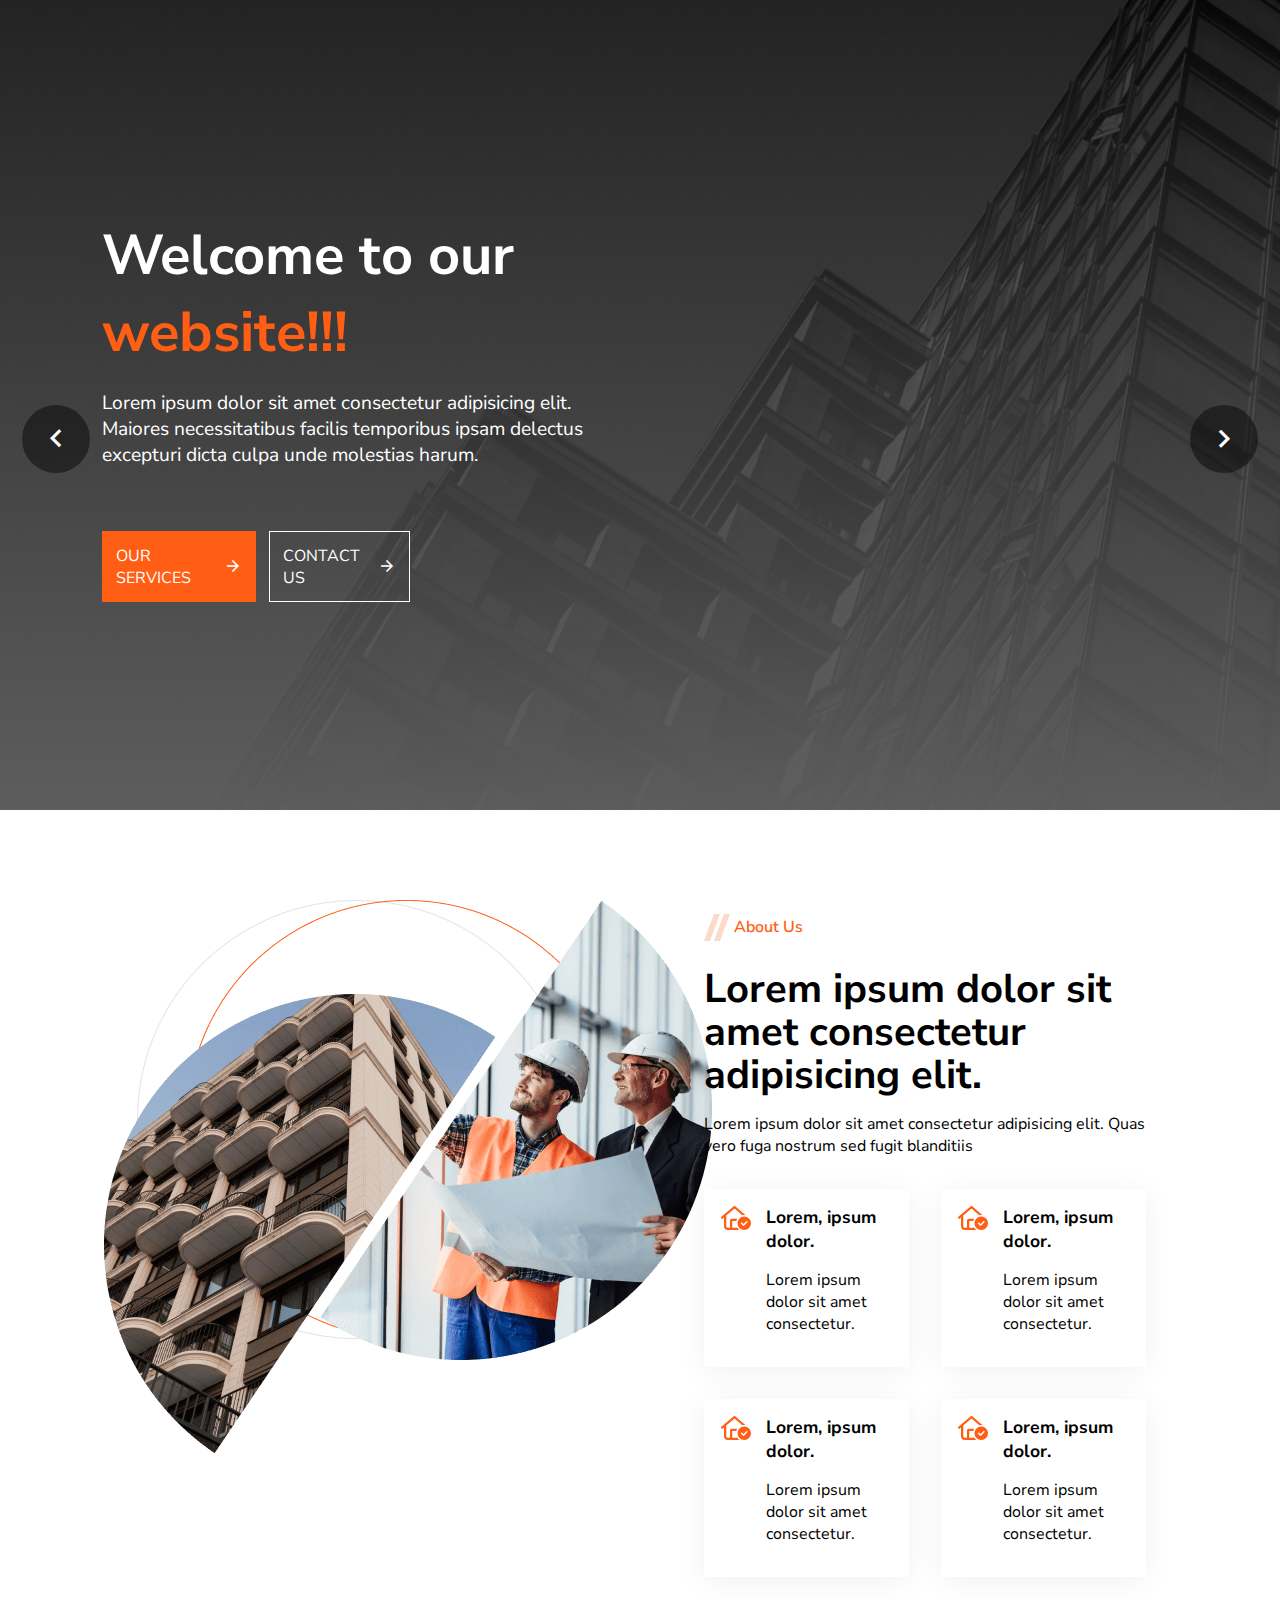
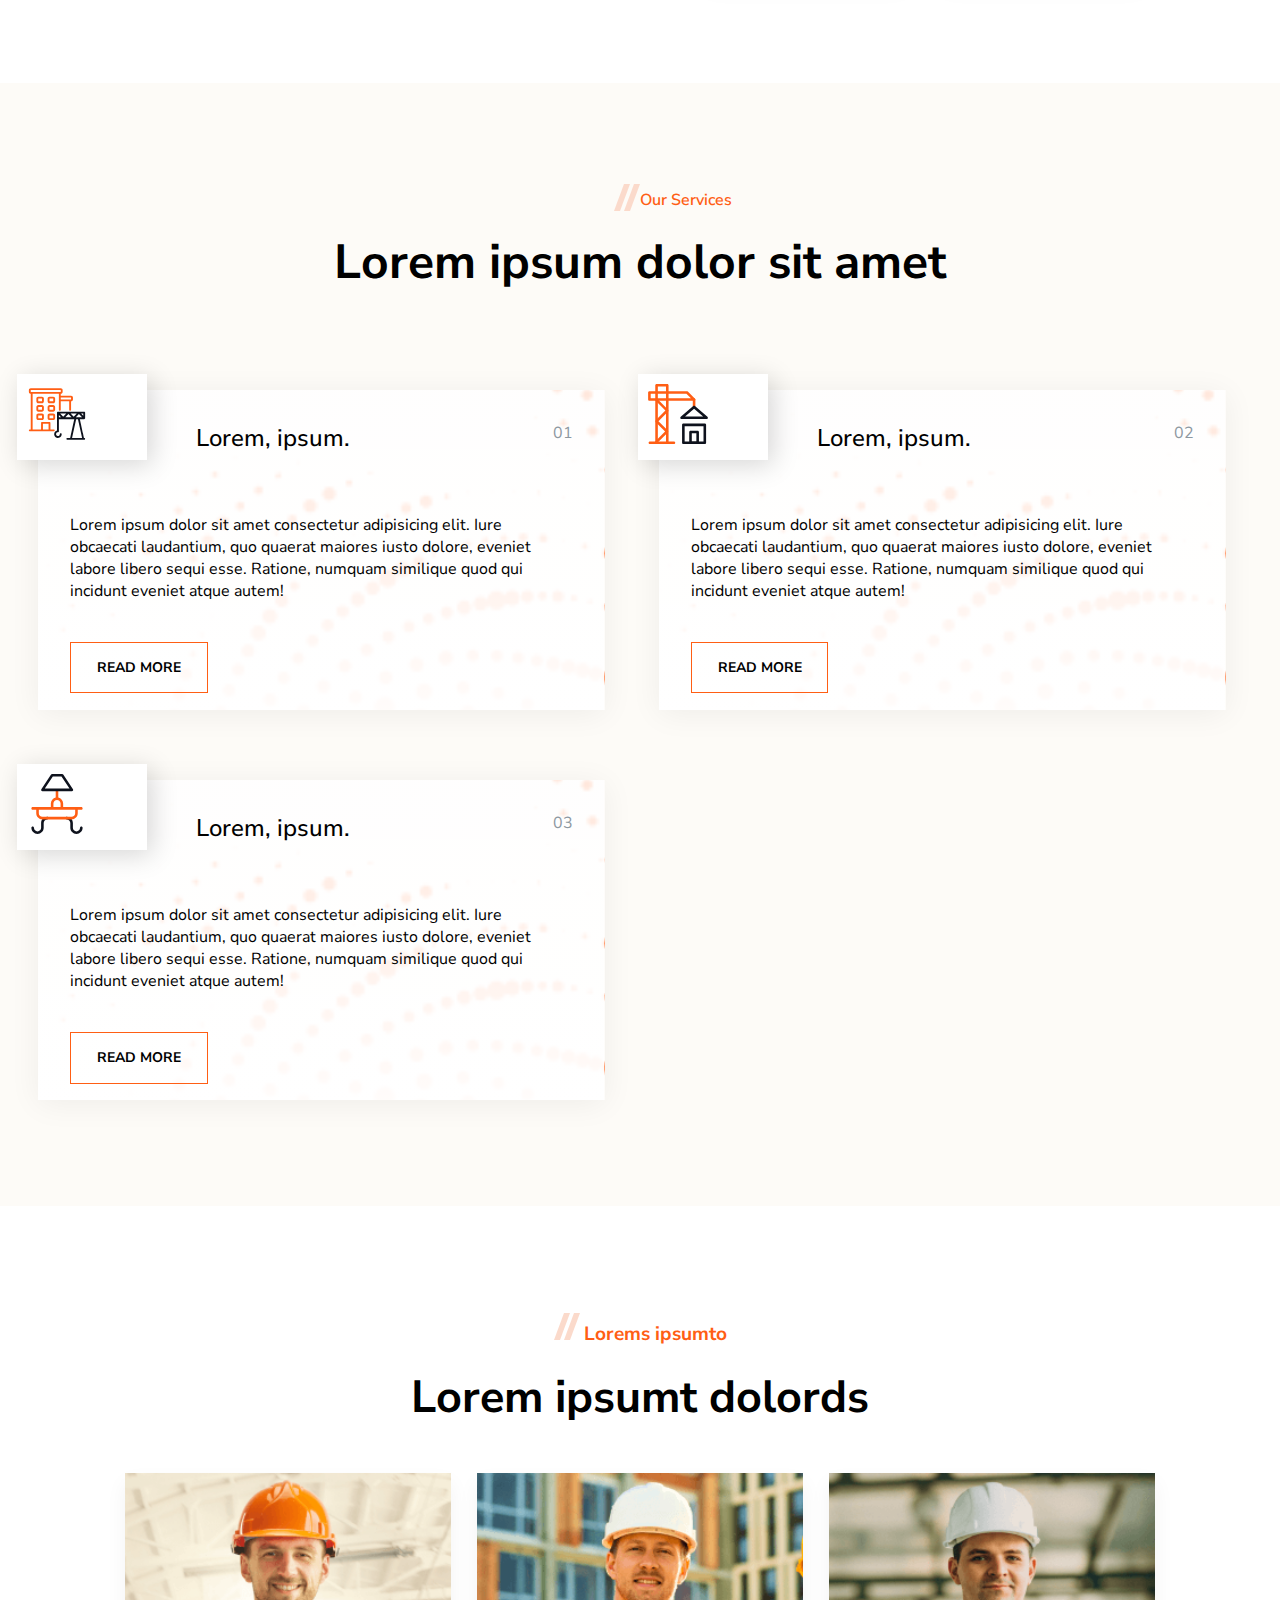
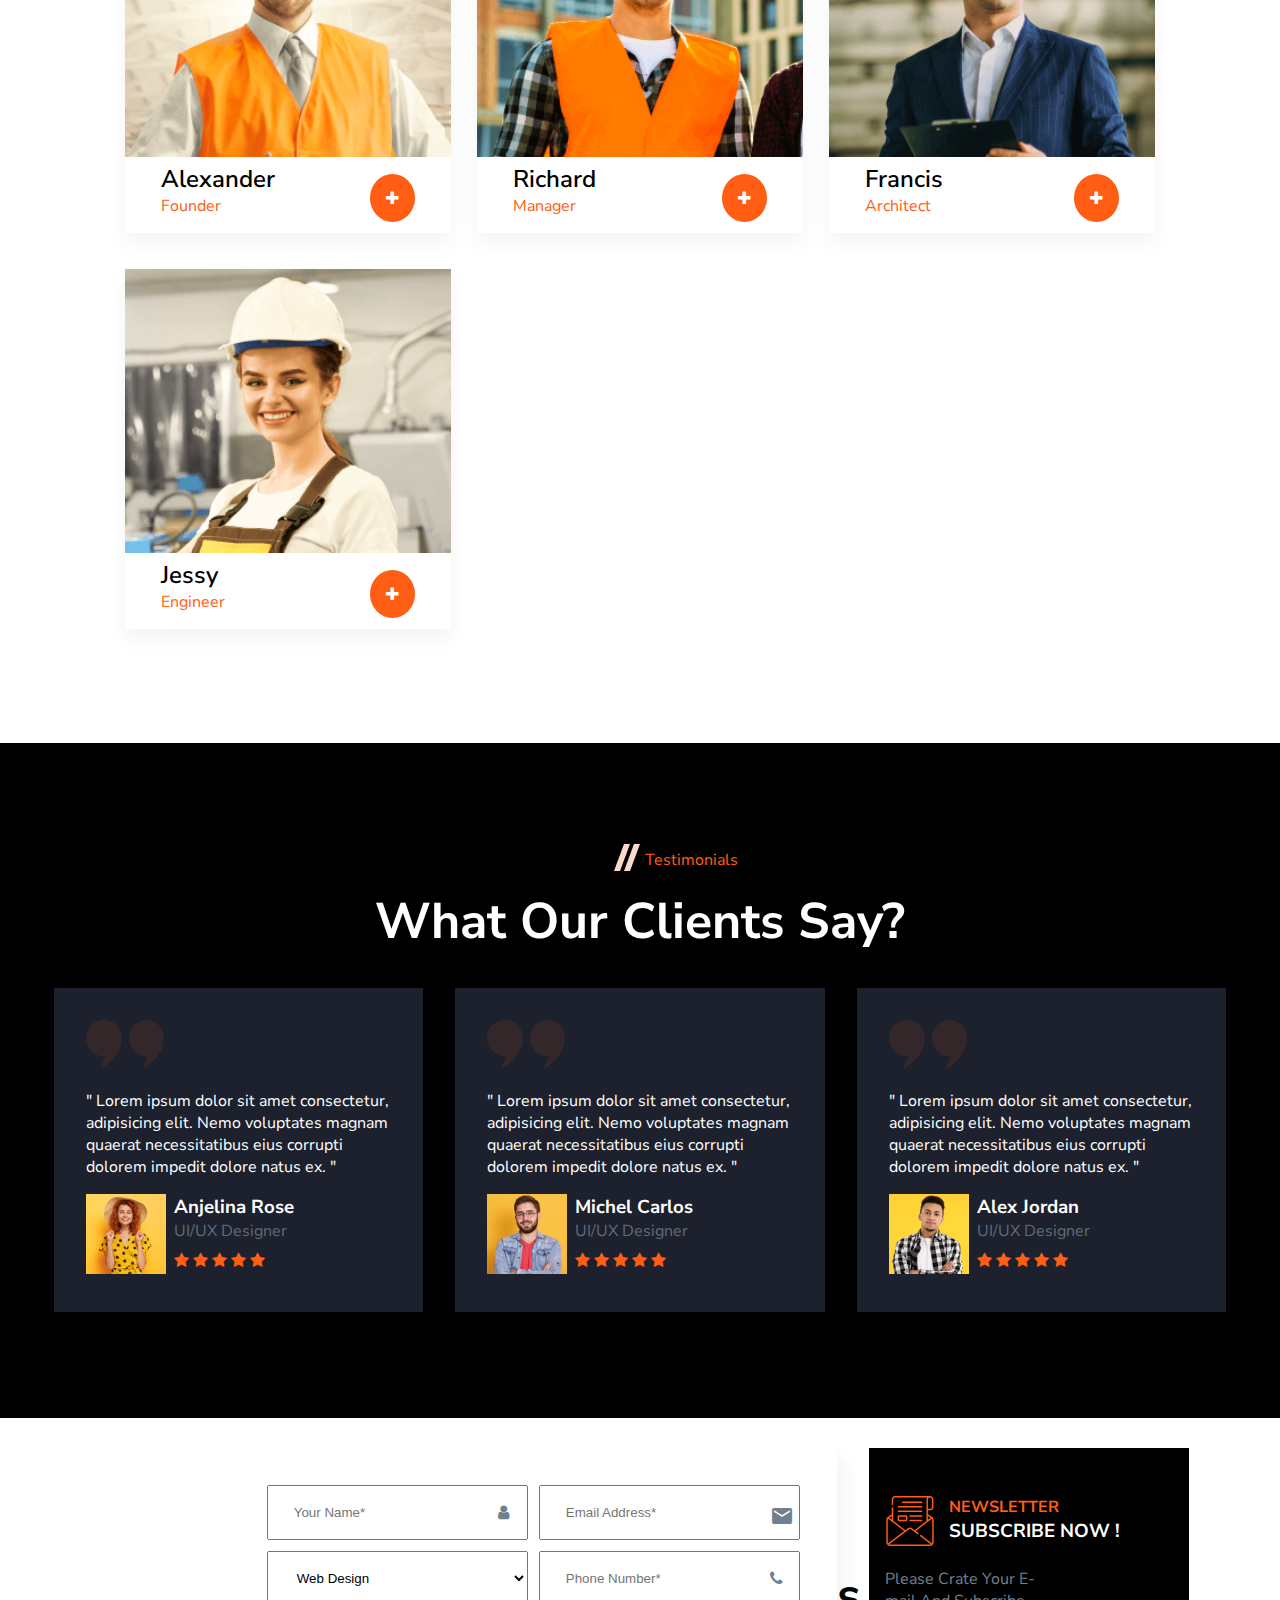
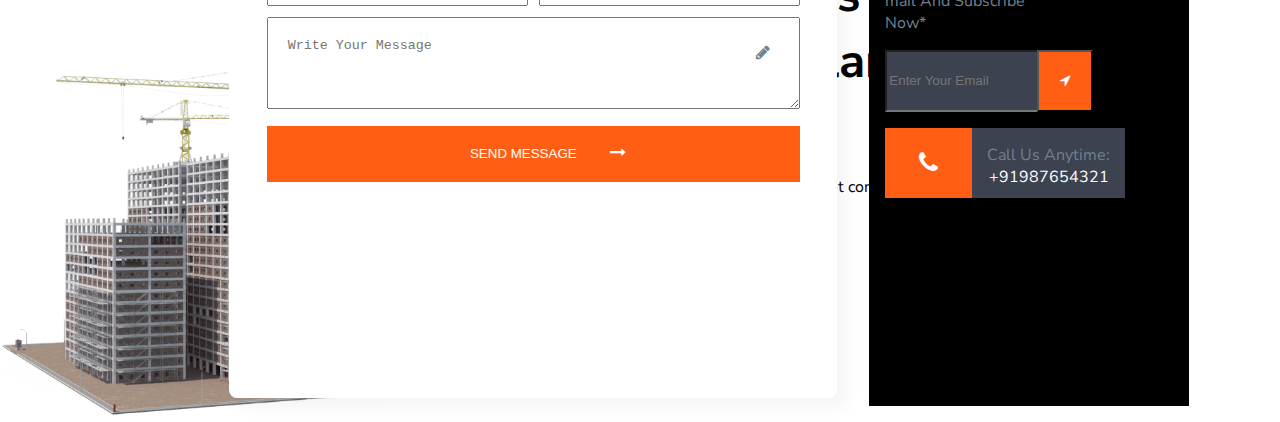
==== index.html @ c9813f04 "changes added" ====
<!DOCTYPE html>
<html lang="en">

<head>
    <meta charset="UTF-8">
    <meta name="viewport" content="width=device-width, initial-scale=1.0">
    <title>Website 1</title>
    <link rel="stylesheet" href="./assets/css/about.css">
    <link rel="stylesheet" href="./assets/css/common.css">
    <link rel="stylesheet" href="./assets/css/cta.css">
    <link rel="stylesheet" href="./assets/css/footer.css">
    <link rel="stylesheet" href="./assets/css/form.css">
    <link rel="stylesheet" href="./assets/css/header.css">
    <link rel="stylesheet" href="./assets/css/services.css">
    <link rel="stylesheet" href="./assets/css/slider.css">
    <link rel="stylesheet" href="./assets/css/team-section.css">
    <link rel="stylesheet" href="./assets/css/testimonials.css">
    <link href="https://fonts.googleapis.com/icon?family=Material+Icons" rel="stylesheet">
    <link href="https://fonts.googleapis.com/icon?family=Material+Icons" rel="stylesheet">
    <link rel="stylesheet" href="https://cdnjs.cloudflare.com/ajax/libs/font-awesome/4.7.0/css/font-awesome.min.css">
    <link rel="stylesheet" href="https://cdnjs.cloudflare.com/ajax/libs/font-awesome/4.7.0/css/font-awesome.min.css">
    <script type="module" src="./assets/js/headerFooterModule.js"></script>
</head>

<body>
    <script type="module">
        import { insertHeaderAndFooter } from './assets/js/headerFooterModule.js';
        insertHeaderAndFooter();
    </script>
    <header></header>
    <!-- slider section -->
    <section class="slider">
        <div class="content">
            <div>
                <h2 class="sliderTitle">Welcome to our <span class="orangeText"
                        style="display: inline !important;">website!!!</span></h2>
                <p>Lorem ipsum dolor sit amet consectetur adipisicing elit. Maiores necessitatibus facilis temporibus
                    ipsam
                    delectus excepturi dicta culpa unde molestias harum.</p>
                <div class="service-contact">
                    <div class="sc">
                        <a href="#" class="services">OUR SERVICES
                            <i class="material-icons">arrow_forward</i>
                        </a>
                    </div>
                    <div class="contact">
                        <a href="#">CONTACT US
                            <i class="material-icons">arrow_forward</i>
                        </a>
                    </div>

                </div>
            </div>

        </div>
        <div class="arrows">
            <i class="material-icons" id="left">keyboard_arrow_left</i>
            <i class="material-icons" id="right">keyboard_arrow_right</i>
        </div>

    </section>
    <!-- about us section -->
    <section class="aboutus">
        <div class="imgaboutus aboutus-content">
            <img src="./assets/img/about-us.png" alt="About Us" class="diffimg">
        </div>
        <div class="aboutus-content">
            <div class="secimg">
                <img src="./assets/img/about-us-secimg.svg" alt="// About Us ">
                <p>About Us</p>

            </div>

            <h2 class="h2tag">Lorem ipsum dolor sit amet consectetur adipisicing elit. </h2>
            <p>Lorem ipsum dolor sit amet consectetur adipisicing elit. Quas vero fuga nostrum sed fugit blanditiis</p>
            <div class="features">
                <div class="inner-feature">
                    <div><img alt="" src="./assets/img/feature.svg" /></div>
                    <div class="inner-feature-sub
                    ">
                        <a href="#" class="feature">Lorem, ipsum dolor. </a>
                        <p>Lorem ipsum dolor sit amet consectetur.</p>
                    </div>

                </div>
                <div class="inner-feature">
                    <div><img alt="" src="./assets/img/feature.svg" /></div>
                    <div class="inner-feature-sub
                    ">
                        <a href="#" class="feature">Lorem, ipsum dolor. </a>
                        <p>Lorem ipsum dolor sit amet consectetur.</p>
                    </div>

                </div>
                <div class="inner-feature">
                    <div><img alt="" src="./assets/img/feature.svg" /></div>
                    <div class="inner-feature-sub
                    ">
                        <a href="#" class="feature">Lorem, ipsum dolor. </a>
                        <p>Lorem ipsum dolor sit amet consectetur.</p>
                    </div>

                </div>
                <div class="inner-feature">
                    <div><img alt="" src="./assets/img/feature.svg" /></div>
                    <div class="inner-feature-sub
                    ">
                        <a href="#" class="feature">Lorem, ipsum dolor. </a>
                        <p>Lorem ipsum dolor sit amet consectetur.</p>
                    </div>

                </div>
            </div>

        </div>

    </section>
    <!-- services section -->
    <section class="service">

        <div class="servicetitle">
            <div class="imgservice"> <img alt="services" src="./assets/img/about-us-secimg.svg"></div>
            <div class="services-para">
                <p>Our Services</p>
            </div>
        </div>
        <h2 class="h2tag">Lorem ipsum dolor sit amet </h2>
        <!-- service box -->
        <div class="service-box">
            <div class="service-boxes">
                <div class="service-boxcontent">
                    <div class="service-icon">
                        <a href="#">
                            <img alt="servic-img-1" src="./assets/img/service-icon-1.svg">
                        </a>
                    </div>
                    <div>
                        <a href="#" class="box2">Lorem, ipsum.</a>
                    </div>
                    <div class="number">
                        <a href="#">01</a>
                    </div>
                </div>
                <p class="para">Lorem ipsum dolor sit amet consectetur adipisicing elit. Iure obcaecati laudantium, quo
                    quaerat
                    maiores iusto dolore, eveniet labore libero sequi esse. Ratione, numquam similique quod qui incidunt
                    eveniet atque autem! </p>
                <a href="#" class="service-button">READ MORE</a>
            </div>
            <div class="service-boxes">
                <div class="service-boxcontent">
                    <div class="service-icon">
                        <a href="#">
                            <img alt="servic-img-1" src="./assets/img/service-icon-2.svg">
                        </a>
                    </div>
                    <div>
                        <a href="#" class="box2">Lorem, ipsum.</a>
                    </div>
                    <div class="number">
                        <a href="#">02</a>
                    </div>
                </div>
                <p class="para">Lorem ipsum dolor sit amet consectetur adipisicing elit. Iure obcaecati laudantium, quo
                    quaerat
                    maiores iusto dolore, eveniet labore libero sequi esse. Ratione, numquam similique quod qui incidunt
                    eveniet atque autem! </p>
                <a href="#" class="service-button">READ MORE</a>
            </div>
            <div class="service-boxes">
                <div class="service-boxcontent">
                    <div class="service-icon">
                        <a href="#">
                            <img alt="servic-img-1" src="./assets/img/service-icon-3.svg">
                        </a>
                    </div>
                    <div>
                        <a href="#" class="box2">Lorem, ipsum.</a>
                    </div>
                    <div class="number">
                        <a href="#">03</a>
                    </div>
                </div>
                <p class="para">Lorem ipsum dolor sit amet consectetur adipisicing elit. Iure obcaecati laudantium, quo
                    quaerat
                    maiores iusto dolore, eveniet labore libero sequi esse. Ratione, numquam similique quod qui incidunt
                    eveniet atque autem! </p>
                <a href="#" class="service-button">READ MORE</a>
            </div>




        </div>


    </section>
    <!-- team section -->
    <section class="main-sec">
        <div class="main-c">
            <div class="team-section">
                <div class="imgst">
                    <img alt=" team-section-img" src="./assets/img/team-section.svg" />
                </div>
                <div class="ts-para">
                    <p>Lorems ipsumto</p>
                </div>
            </div>
            <div class="h2st">
                <h2>Lorem ipsumt dolords</h2>
            </div>
            <div class="ts-two">
                <div class="tm-sec">
                    <img alt="team-member1" class="team-member" src="./assets/img/team1.png" />
                    <div class="ts-three">
                        <div>
                            <h3 class="sec-h3">Alexander</h3>
                            <p>Founder</p>
                        </div>
                        <div class="plusicon">
                            <i class="fa fa-plus"></i>
                        </div>

                    </div>
                </div>
                <div class="tm-sec">
                    <img alt="team-member1" class="team-member" src="./assets/img/team2.png" />
                    <div class="ts-three">
                        <div>
                            <h3 class="sec-h3">Richard</h3>
                            <p>Manager</p>
                        </div>
                        <div class="plusicon">
                            <i class="fa fa-plus"></i>
                        </div>

                    </div>
                </div>
                <div class="tm-sec">
                    <img alt="team-member1" class="team-member" src="./assets/img/team3.png" />
                    <div class="ts-three">
                        <div>
                            <h3 class="sec-h3">Francis</h3>
                            <p>Architect</p>
                        </div>
                        <div class="plusicon">
                            <i class='fa fa-plus'></i>
                        </div>

                    </div>
                </div>
                <div class="tm-sec">
                    <img alt="team-member1" class="team-member" src="./assets/img/team4.png" />
                    <div class="ts-three">
                        <div>
                            <h3 class="sec-h3">Jessy</h3>
                            <p>Engineer</p>
                        </div>
                        <div class="plusicon">
                            <i class='fa fa-plus'></i>
                        </div>

                    </div>
                </div>
            </div>

        </div>

    </section>
    <!-- testimonials section -->
    <section class="whole-testi">
        <div>
            <div class="testimonial">
                <div class="img-test">
                    <img alt="img1" src="./assets/img/img-test.svg" />
                </div>
                <div>
                    <p>Testimonials</p>
                </div>
            </div>
            <div>
                <h2 class="h2-test">What Our Clients Say?</h2>
            </div>
            <div class="testimonial-main">
                <div class="box-testi">
                    <div class="quote-testi">
                        <img alt="quote-img" src="./assets/img/testi-quote.svg">
                    </div>

                    <p class="test-para">" Lorem ipsum dolor sit amet consectetur, adipisicing elit. Nemo voluptates
                        magnam quaerat
                        necessitatibus eius corrupti dolorem impedit dolore natus ex. "</p>
                    <div class="testimonial-sub">
                        <div class="testi-timg">
                            <img alt="member1" src="./assets/img/testi-1.png" />
                        </div>
                        <div class="testi-name">
                            <h3 class="h3-testi">Anjelina Rose</h3>
                            <div>
                                <p class="testi-para">UI/UX Designer</p>
                            </div>
                            <div class="icon-testi">
                                <i class="fa fa-star"></i>
                                <i class="fa fa-star"></i>
                                <i class="fa fa-star"></i>
                                <i class="fa fa-star"></i>
                                <i class="fa fa-star"></i>
                            </div>
                        </div>
                    </div>
                </div>
                <div class="box-testi">
                    <div class="quote-testi">
                        <img alt="quote-img" src="./assets/img/testi-quote.svg">
                    </div>

                    <p class="test-para">" Lorem ipsum dolor sit amet consectetur, adipisicing elit. Nemo voluptates
                        magnam quaerat
                        necessitatibus eius corrupti dolorem impedit dolore natus ex. "</p>
                    <div class="testimonial-sub">
                        <div class="testi-timg">
                            <img alt="member2" src="./assets/img/testi-2.png" />
                        </div>
                        <div class="testi-name">
                            <h3 class="h3-testi">Michel Carlos</h3>
                            <div>
                                <p class="testi-para">UI/UX Designer</p>
                            </div>
                            <div class="icon-testi">
                                <i class="fa fa-star"></i>
                                <i class="fa fa-star"></i>
                                <i class="fa fa-star"></i>
                                <i class="fa fa-star"></i>
                                <i class="fa fa-star"></i>
                            </div>
                        </div>
                    </div>
                </div>
                <div class="box-testi">
                    <div class="quote-testi">
                        <img alt="quote-img" src="./assets/img/testi-quote.svg">
                    </div>

                    <p class="test-para">" Lorem ipsum dolor sit amet consectetur, adipisicing elit. Nemo voluptates
                        magnam quaerat
                        necessitatibus eius corrupti dolorem impedit dolore natus ex. "</p>
                    <div class="testimonial-sub">
                        <div class="testi-timg">
                            <img alt="member3" src="./assets/img/testi-3.png" />
                        </div>
                        <div class="testi-name">
                            <h3 class="h3-testi">Alex Jordan</h3>
                            <div>
                                <p class="testi-para">UI/UX Designer</p>
                            </div>
                            <div class="icon-testi">
                                <i class="fa fa-star"></i>
                                <i class="fa fa-star"></i>
                                <i class="fa fa-star"></i>
                                <i class="fa fa-star"></i>
                                <i class="fa fa-star"></i>
                            </div>
                        </div>
                    </div>
                </div>
            </div>
        </div>
    </section>
    <!-- form section  -->
    <section class="form-section">
        <div>
            <div class="main-formsec">
                <div class="img-main">
                    <img alt="img" src="./assets/img/contact_thumb.png" />
                </div>
                <div>
                    <div class="sub-formsec">
                        <div class="cls-img1">
                            <img alt="img1" src="./assets/img/img-test.svg" />
                        </div>
                        <div>
                            <p class="form-para">Make A Quote</p>
                        </div>
                    </div>
                    <div class="hmain">
                        <h2 class="cls-h2">12+ Years Of Real Estate Planning & Design.</h2>
                    </div>
                    <div class="paraa-main">
                        <p clas="para-frommain">Lorem ipsum, dolor sit amet consectetur adipisicing elit. Rem,
                            quibusdam.
                        </p>
                    </div>
                </div>
            </div>
        </div>
    </section>
    <section>
        <div style="position: relative;">
            <div class="main1-formsec">
                <div></div>

                <div class="box-form">
                    <form action="/demo.php" method="get">
                        <div class="main2-formsec">
                            <div class="input-form">
                                <input type="text" placeholder="Your Name*" class="inputbox" required>
                                <i class="fa fa-user"></i>
                            </div>
                            <div class="input-form">
                                <input type="email" placeholder="Email Address*" name="email" class="inputbox" required>
                                <i class="material-icons ">email</i>
                            </div>


                        </div>

                        <div>
                            <div class="main2-formsec">
                                <div>
                                    <select class="inputbox" required>
                                        <option value="Web Design">Web Design</option>
                                        <option value="Web Development">Web Development</option>
                                        <option value="Engine Dignostics">Engine Dignostics</option>
                                        <option value="Digital Marketing">Digital Marketing</option>
                                    </select>
                                </div>
                                <div class="input-form">
                                    <input type="tel" placeholder="Phone Number*" class="inputbox" required>
                                    <i class="fa fa-phone"></i>
                                </div>


                            </div>
                        </div>
                        <div class="input-form">
                            <textarea placeholder="Write Your Message" class="inputbox textareabox"></textarea>
                            <i class="fa fa-pencil"></i>
                        </div>
                        <div class="form-button">
                            <button class="btn-form"> SEND MESSAGE </button>
                            <i class="fa fa-long-arrow-right"></i>
                        </div>



                </div>
                </form>
                <div class="sec-formm">
                    <div>
                        <div class="form-sub1">
                            <div class="icon-box">
                                <img alt="envelop-img" src="./assets/img/envelope-icon (1).svg" class="envelop-form">
                            </div>
                            <div class="form-ht">
                                <h4 class="ntsn1">NEWSLETTER</h4>
                                <h3 class="ntsn2">SUBSCRIBE NOW !</h3>
                            </div>
                        </div>
                        <div class="para-fsub">
                            <p>Please Crate Your E-mail And Subscribe Now* </p>
                        </div>
                        <form>
                            <div class="form-sub2">

                                <div>
                                    <input type="email" placeholder="Enter Your Email" class="inputmail" name="email"
                                        required>
                                </div>
                                <div>
                                    <button class="btnarrow">
                                        <i class="fa fa-location-arrow"></i>
                                    </button>
                                </div>

                            </div>
                        </form>
                        <div class="form-sub3">
                            <div class="icon-fs">
                                <i class="fa fa-phone"></i>
                            </div>
                            <div class="para-tele">

                                <div class="para-fsubb">
                                    <p>Call Us Anytime:</p>
                                </div>
                                <div class="tele-form">
                                    <a href="tel:+91987654321" class="number-form">+91987654321 </a>
                                </div>

                            </div>

                        </div>
                    </div>
                </div>
            </div>
        </div>
    </section>
    <footer></footer>


    <!-- script js -->
    <!-- <script src="./assets/js/headerfootermodule.js"></script> -->
    <script src="./assets/js/header.js"></script>
    <script src="./assets/js/slider.js"></script>

</body>

</html>
---- assets/css/about.css ----
.aboutus{
    display: grid;
    grid-template-columns: repeat(auto-fill, minmax(600px,1fr));

}
.aboutus{
    padding: 10vh 3vw;
    }
    
.secimg{
    display: grid;
    grid-template-columns: 30px 1fr;
    align-items: center;
    
}
.h2tag{
    font-size: 2.5rem;
    line-height: 2.7rem;
    margin: 1.5vh 0vw;
}
.features{
    display: grid;
    grid-template-columns:1fr 1fr;
}
.inner-feature{
    display: grid;
    grid-template-columns: 30px 1fr;
    box-shadow: 0px 4px 30px 0px rgba(0, 0, 0, 0.06);
    padding: 1rem;
    margin: 1rem 2rem 1rem 0rem;
    gap: 1rem;

}
.aboutus-content{
    padding: 0vh 5vw;
}
/* .imgaboutus{
    will-change: transform; transform: perspective(1000px) rotateX(0deg) rotateY(0deg);
}
.imgaboutus:hover{
    will-change: transform; transform: perspective(1000px) rotateX(-0.99deg) rotateY(0.5deg) scale3d(1,1,1);
} */
.feature{
    font-size: 1.1rem;
    font-weight: 700;
    color: black;
}
.secimg p {
    color:var(--primary-color);
    font-weight: 600;
}
@media only screen and (max-width: 800px) {
    
    .aboutus{
        
    grid-template-columns: 1fr;
    }
    .aboutus-content{
        padding:0;
    }
    .features {
        
        grid-template-columns: 1fr;
        }
        .diffimg{
            width:100%
        }
}
---- assets/css/common.css ----
@import url('https://fonts.googleapis.com/css2?family=Nunito+Sans:ital,opsz,wght@0,6..12,200..1000;1,6..12,200..1000&display=swap');
:root{
    --primary-color:#FF5E14;
    --primarytext-color:white;
    --fontfamily:"Nunito Sans", sans-serif;

}
body{
    margin:0px;
    padding:0px;
    font-family:var(--fontfamily);

}
a{
    text-decoration: none;
    color:black;
}
---- assets/css/cta.css ----
.cta-main{
    display:grid;
    grid-template-columns:1fr 1fr;

}
.cta-left{
    display:grid;
    grid-template-columns:30px 1fr;
    
}
.bg-section{
    padding: 15vh 10vw;
    font-weight: bold;
}
.cta-img{
    padding-top: 1rem;
}
.bg-section p{
    color:var(--primary-color);
}
 .bg-section h2{
    font-size: 2rem;
    color:white;
}
.btn-cta{
    background-color:var(--primary-color);
    color:white;
    border: 1px solid var(--primary-color);
    font-size: 14px;
    font-weight: 700;
    padding: 1.7vh 2vw;
}

.play-button {
    width: 60px;
    height: 60px;
    border-radius: 50%;
    background-color: #f00;
    align-items: center;
    justify-content: center;
    cursor: pointer;
    position: relative;
  }
  
  .play-icon {
    width: 0;
    height: 0;
    border-top: 15px solid transparent;
    border-bottom: 15px solid transparent;
    border-left: 25px solid #fff;
    position: absolute;
    top: 50%;
    left: 50%;
    transform: translate(-40%, -50%);
  }
    
    .bd{
        align-content: center;
        padding-left: 35rem;
    }
    .bg-section{
    background-image: linear-gradient(rgb(000 000 000 / 65%), rgb(000 000 000 / 85%)),url('../img/video-1-bg.png');
    background-size: cover; 
    background-position: center; 
    height: 300px;
    }
---- assets/css/footer.css ----
.whole-footer {
  color: #000;
  
.footer-main1 {
  display: grid;
  grid-template-columns: repeat(8, 1fr);
  background-color: black;
  padding: 45px 0;
  border-bottom: 1px solid #e4e4e4;
  text-align: center;
}
.footer-main2 {
  display: grid;
  grid-template-columns: 2fr 1fr 1fr 1fr 2fr;
  background-color: black;
}
.para-footer {
  color: #b2b2b1;
}
.h3-footer1 {
  color: white;
  padding-left: 1rem;
}

.footer-main2 a,
.pp-para a {
  text-decoration: none;
  color: #b2b2b1;
}
.galleryimg {
  display: grid;
  grid-template-columns: repeat(2, 1fr);
  max-width: 272px;
}
.footer-last {
  display: grid;
  grid-template-columns: 1fr 1fr;
  background-color: #262a36;
  padding: 1rem;
}
.para-footer a {
  color: var(--primary-color);
}
.pp-tc p {
  color: #b2b2b1;
}
.list-footer {
  align-content: center;
}

.iconn-footer a {
  box-sizing: border-box;
  background-color: #3c3435;
  margin: 0.3rem;
  padding: 1rem;
}
.iconn-footer {
  padding: 4rem;
}
.footerr .para-footer {
  padding-left: 4rem;
}
.logo-footerr {
  padding: 1rem 0rem 0rem 4rem;
}
.ul-footer li {
  margin-top: 1rem;
}

.ul-footer {
  list-style: none;
  padding-left: 20px;
  color: #b2b2b1;
}

.ul-footer li::before {
  content: "➤";
  margin-right: 5px;
}
.h3-footer2 {
  color: white;
}
.pp-tc .pp-para {
  text-align: center;
}
.box-paraa {
  width: 71%;
  height: 4rem;
}
.footer-item a:hover {
  color: var(--primary-color);
}

.iconn-footer a:hover {
  background-color: var(--primary-color);
}
.pp-tc a:hover {
  color: white;
}
.para-footer a:hover {
  color: white;
}

@media only screen and (max-width: 700px) {
  .footer-main1 {
    grid-template-columns: repeat(4, 1fr);
  }
}
@media only screen and (max-width: 1300px) {
  .footer-main2 {
    grid-template-columns: 2fr 1fr 1fr;
  }
}
@media only screen and (max-width: 850px) {
  .footer-main2 {
    grid-template-columns: 2fr 1fr;
  }
  .iconn-footer {
    padding: 2rem;
    margin: 2rem;
  }
  /* .gallery{
      margin-left: 1rem;
    } */
}
@media only screen and (max-width: 550px) {
  .footer-main2 {
    grid-template-columns: 1fr;
  }
  .footer-item {
    padding-left: 3rem;
  }
  .gallery {
    margin-left: 4rem;
  }
  .footer-main2 {
    padding: 2rem 0rem;
  }
  .iconn-footer {
    margin-top: 4rem;
  }
  .box-paraa {
    width: 100%;
    height: 1rem;
  }
}
---- assets/css/form.css ----
/* CSS for contact Us Page start */
.Contact-us .cls-h2 {
  text-align: center;
}
.Contact-us {
  padding: 10vh 3vw;
}
.Contact-us .contact-info-box {
  display: grid;
  grid-template-columns: repeat(3, 1fr);
  margin-top: 5vh;
}
.Contact-us .contact-info-box .info-box {
  display: grid;
  grid-template-columns: 1fr 3fr;
  box-shadow: 0px 4px 30px 0px rgba(0, 0, 0, 0.06);
  padding: 2rem;
  margin: 1rem 2rem 1rem 0rem;
  gap: 1rem;
  align-items: center;
}
.Contact-us .contact-info-box .info-box .info-icon {
  text-align: center;
  padding: 26px;
  background-color: #fff8f4;
  box-shadow: 0px 4px 30px 0px rgb(0 0 0 / 14%);
  border-radius: 5px;
}
.Contact-us .contact-info-box .info-box .info-icon:hover {
  background-color: var(--primary-color);
}
.Contact-us .contact-info-box .info-box .info-icon i {
  font-size: 36px;
}
.Contact-us .contact-info-box .info-box .info-heading {
  font-weight: 700;
  font-size: 20px;
}
.contact-us-form .main1-formsec {
  grid-template-columns: 1fr;
  position: relative;
  bottom: 0vh;
}
.contact-us-form .get-in-touch-heading {
  font-size: 27px;
  text-align: center;
}
.contact-us-hr {
  width: 33%;
  color: #ff5e14;
  background-color: #ff5e14;
  height: 3px;
  border-width: 0px;
}
#googleMap {
  width: 100%;
  height: 400px;
}
.contact-us-form .box-form {
  box-shadow: 0px 0px 0px rgb(137 137 137 / 8%);
}
/* CSS for contact us page end */
.form-section {
  padding-top: 10vh;
}
.main-formsec {
  display: grid;
  grid-template-columns: 1fr 1fr;
  position: relative;
}
.form-para {
  color: var(--primary-color);
}
.sub-formsec {
  display: grid;
  grid-template-columns: 30px 1fr;
}
.img-main img {
  width: 100%;
}
.cls-img1 {
  align-content: center;
}
.cls-h2 {
  font-size: 3rem;
  margin: 0;
  padding: 0;
}
.main1-formsec {
  display: grid;
  grid-template-columns: 1fr 3fr 2fr;
  position: absolute;
  width: 100%;
  bottom: -0vh;
}
.main2-formsec {
  display: grid;
  grid-template-columns: 1fr 1fr;
}
.inputbox {
  height: 55px;
  padding: 0 25px 0 25px;
  padding-right: 45px;
  width: 96%;
  margin: 2%;
  box-sizing: border-box;
}
.input-form {
  position: relative;
}
.input-form .fa,
.input-form .material-icons {
  position: absolute;
  top: 37%;
  left: 87%;
  color: slategray;
}
.input-form textarea {
  height: 92px;
  padding: 20px;
}

.input-form .fa-pencil {
  left: 91%;
  top: 30%;
}
.form-button {
  background-color: var(--primary-color);
  text-align: center;
  height: 20%;
  width: 98%;
  margin: 1%;
  box-sizing: border-box;
}
.btn-form {
  padding: 20.5px 29px;
  border: none;
  background-color: var(--primary-color);
  color: white;
}
.form-button .fa {
  color: white;
}
.textareabox {
  width: 98%;
  margin: 1%;
}
.sec-formm {
  background-color: black;
  width: 75%;
  margin: 1rem;
  height: 62vh;
}
.form-sub1 {
  display: grid;
  grid-template-columns: 1fr 3fr;
  padding-top: 3rem;
}
.form-ht {
  color: white;
}
.para-fsub {
  color: slategray;
  margin: 1rem;
  width: 56%;
}
.form-sub2 {
  display: grid;
  grid-template-columns: 1fr 1fr;
  margin-left: 1rem;
}
.form-sub3 {
  display: grid;
  grid-template-columns: 1fr 3fr;
  margin: 1rem;
}
.number-form {
  color: white;
}
.fa-phone {
  color: white;
}
.icon-box {
  align-content: center;
}
.envelop-form {
  margin-left: 1rem;
}
.ntsn1 {
  padding: 0px;
  margin: 0px;
  color: var(--primary-color);
}
.ntsn2 {
  padding: 0px;
  margin: 0px;
}
.inputmail {
  height: 56px;
  background: #3d4250;
  color: #b2b2b2;
  margin: 0rem;
  width: 97%;
}
.btnarrow {
  box-shadow: none;
  width: 56px;
  height: 62px;
  line-height: 56px;
  padding: 0;
  text-align: center;
  background-color: var(--primary-color);
  color: white;
}
.icon-fs {
  height: 70px;
  width: 87px;
  background: var(--primary-color);
  color: white;
  border-radius: 0;
  font-size: 24px;
  align-content: center;
  text-align: center;
}
.para-tele {
  height: 70px;
  background: #3d4250;
  color: #b2b2b2;
  width: 153px;
}
.para-fsubb {
  color: slategray;
  text-align: center;
}
.tele-form {
  text-align: center;
  margin: -1rem;
}
.box-form {
  background: white;
  box-shadow: 10px 10px 14px rgb(137 137 137 / 8%);
  padding: 2rem;
  margin: 1rem;
  border-radius: 0.5rem;
  height: 54vh;
}
.paraa-main {
  width: 70%;
}
.hmain {
  width: 80%;
}

/* media Query for below 1000px */
@media (max-width: 1000px) {
  .main1-formsec {
    position: relative;
    grid-template-columns: 0fr 2fr 1fr;
  }
  .sec-formm {
    width: 92%;
  }
  .input-form .fa,
  .input-form .material-icons {
    left: 81%;
  }
  .Contact-us .contact-info-box {
    grid-template-columns: 1fr 1fr;
  }
}
/* media Query for below 720px */
@media (max-width: 720px) {
  .main1-formsec {
    display: block;
    margin-top: -8rem;
  }
  .main2-formsec {
    display: block;
    width: 88%;
  }
  .main-formsec {
    display: block;
  }
  .cls-h2 {
    text-align: center;
  }
  .para-frommain {
    text-align: center;
    padding-left: 3rem;
  }
  .box-form {
    align-content: center;
  }
  .textareabox {
    width: 85%;
    margin: 2%;
    height: 75%;
  }
  .sec-formm {
    padding: 1rem 0rem;
  }
  .box-form {
    width: 100;
  }
  .cls-h2 {
    font-size: 2rem;
    margin: 1rem;
    padding: 1rem;
  }

  .paraa-main {
    margin-left: 2rem;
  }
  .para-formmain {
    padding: 2rem;
  }
  .icon-fs {
    width: 118%;
  }

  .form-button {
    width: 85%;
  }
  .Contact-us .contact-info-box {
    grid-template-columns: 1fr;
  }
}
---- assets/css/header.css ----
.logo {
  width: 100px;
  height: 100px;
  margin-left: 35px;
}
.header {
  background-color: var(--primary-color);
  display: flex;
  align-items: center;
  justify-content: space-between;
  position: fixed;
  width: 100%;
  /* top: 0; */
  z-index: 1;
}

.navigation .navbar {
  color: var(--primarytext-color);
  font-size: 14px;
  text-transform: uppercase;
  letter-spacing: 1px;
  font-weight: 700;
  position: relative;
  margin: 0px 10px;
}
.navigation {
  margin-right: 35px;
}
a.cta {
  background-color: black;
  padding: 10px 20px;
  border-radius: 6px;
  color: var(--primarytext-color);
  font-weight: 700;
  text-transform: uppercase;
  letter-spacing: 1px;
  font-size: 14px;
}
.navigation .navbar:before {
  content: "";
  position: absolute;
  bottom: -2px;
  left: 0px;
  width: 0%;
  height: 2px;
  background-color: var(--primarytext-color);
  transition: background-color 0.25s ease-in-out,
    width 0.36s cubic-bezier(0.51, 0.5, 0.07, 0.99);
  backface-visibility: hidden;
}
.navigation .navbar:hover:before {
  width: 100%;
}

/* Hamburger menu */
.hamburger {
  display: none;
}
.hb {
  height: 2px;
  width: 20px;
  background-color: var(--primarytext-color);
  margin: 3px 0px;
}

/* Mobile view */

@media screen and (max-width: 750px) {
  .hamburger {
    display: block;
    margin-right: 15px;
    position: absolute;
    top: 25px;
    right: 20px;
  }
  .hide {
    display: none;
  }
  .header {
    display: block;
  }
  .navigation .navbar {
    display: block;
    padding: 10px 0px;
    margin-left: 30px;
  }
  .navigation {
    padding: 0px 0px 40px 0px;
  }
  .showHamburger {
    display: block;
  }
  .logo {
    width: 60px;
    height: 60px;
  }
  .cta {
    margin: 30px;
  }
}
---- assets/css/services.css ----
.servicetitle{
    display: grid;
    grid-template-columns: repeat(2,1fr);

}
.service{
    padding: 10vh 3vw;
    background-color: #fdfbf7;

}
.service a{
    text-decoration: none;
    color:black;
}
.imgservice{
    
        text-align: right;
        align-content: center;
    }
    .services-para p {
        color:var(--primary-color);
        font-weight: 600;
    }
    .service .h2tag{
        font-size: 3rem;
        line-height: 2.7rem;
        margin: 1.5vh 0vw;
        text-align:center;
    }
    .service-box{
        display:grid;
        grid-template-columns:repeat(auto-fill,minmax(400px,1fr));
        gap: 3vw;
        margin-top: 10vh;
    
    }
    .service-boxcontent{
        display:grid;
        grid-template-columns:1fr 2fr 1fr;  
    }
    
    .service-boxes{
        box-shadow: 0px 4px 30px 0px rgba(0, 0, 0, 0.06);
    padding: 2rem;
    margin: 1rem 1rem 1rem 0rem;
    gap: 1rem;
    background-repeat: no-repeat;
    background-position: right;
    background-image: linear-gradient(rgb(255 255 255 / 85%), rgb(255 255 255 / 98%)), url(../img/service-card-bg-2-1.png);
    background-size: cover;
    }
  
.box2{
    font-size:1.5rem;
    font-weight:500;
}
.service-icon{
    margin-top: -48px;
    background-color: #ffffff;
    padding: 10px;
    margin-left: -53px;
    margin-right: 49px;
    box-shadow: 5px 5px 25px #00000029;
}
.service-icon:hover{
    box-shadow: 10px 10px var(--primary-color);
}
.number a{
    font-size: 1rem;
    color: #8d97a0;

}
.number{
    text-align: right;
}
.service-button{
background-color: transparent;
color:black;
border: 1px solid var(--primary-color);
font-size: 14px;
    font-weight: 700;
    padding: 1.7vh 2vw;
}
.para{
    margin: 6vh 0vw;
}
.service-button:hover{
    background-color: var(--primary-color);
}
.service-boxes:hover{
    background-image: linear-gradient(rgb(255 255 255 / 65%), rgb(255 255 255 / 85%)), url(../img/service-2-1.png);
    background-repeat: no-repeat;
    background-size: cover;
    background-position: center center;
    background-overlay: #ffe4c41c;
    overlay: initial;
}
@media only screen and (max-width: 800px){

.service-box {
    display: grid;
    grid-template-columns: 1fr;
    padding: 0rem 2rem;
}
}
---- assets/css/slider.css ----
.slider {
        background:linear-gradient(rgb(0 0 0 / 62%), rgb(93 93 93 / 98%)), url(../img/hero_bg_2_1.png);
        background-repeat: no-repeat;
        background-size: cover;
        background-position: center center;
        padding: 0vh 8vw;
        color:white;
        height:90vh;
        display:grid;
    place-items:center;
    position: relative;

    }
    .content{
        display: grid;
        grid-template-columns: repeat(2,1fr);
    }
    .content h2{
        font-size:4.5rem;
        margin:2vh 0vw;
    }
    .content span{
        color:var(--primary-color);
    }
    /* left and right arrow */ 

    i#left {
        right: 43vw;
    position: absolute;
    font-size: 36px;
    background-color: #00000073;
    border-radius: 50%;
    padding: 1rem;
    }
    .arrows{
        position: absolute;
        font-size:33px;
    }
    i#right {
        left: 43vw;
        position: absolute;
        font-size: 36px;
        background-color: #00000073;
        border-radius: 50%;
        padding: 1rem;

    }
     .service-contact a{
        text-decoration: none;
        color:white;
        background-color: var(--primary-color);
        padding: 0.8rem;
        display: flex;
        align-items: center; 
        justify-content: center; 
    }
    .service-contact{
        display:grid;
        grid-template-columns:4fr 4fr 6fr;
        margin-top: 7vh;
    }
    .content p{
        font-size: 1.2rem;
    }
    .contact a{
        background-color: transparent;
        border: 1px solid white;
    }
    .contact{
        margin-left: 1vw;
    }
    .service-contact a:hover{
       color:black;
       background-color: white;
    }
    .service-contact i {
        font-size: 1.1rem;
        margin-left: 0.5vw;
    }
    .sc .services{
        border: 1px solid var(--primary-color);
    }
    .sc .services:hover{
        border: 1px solid white;
    }
@media only screen and (max-width: 650px) {
    i#left{
        right:30vw;
    }
    i#right{
        left:30vw;
    }
    .service-contact {
        display: grid;
        grid-template-columns: 1fr;
    }
    .sc .services{
        margin-bottom: 1rem;

    }
}
    @media only screen and (max-width: 1381px) {
    .content h2{
        font-size: 3.5rem;
        margin: 1vh 0vw;
    }
    .content p{
        font-size:1.2rem;
    }
}
@media only screen and (max-width: 588px) {
    .content h2{
        font-size: 2.5rem;
        margin: 1vh 0vw;
    }
    .content p{
        font-size:1.2rem;
    }
}
@media only screen and (max-width: 900px){
    .content{
        grid-template-columns: 1fr;
    }
}
---- assets/css/team-section.css ----
.team-section{
    display:inline-block;
    grid-template-columns: 1fr 1fr;
}
.ts-two{
    display:grid;
    grid-template-columns: repeat(auto-fill, minmax(300px, 1fr));
}
.ts-three{
    display:grid;
    grid-template-columns:3fr 1fr;
    padding: 0vh 4vh;
    text-align: left;
}
.ts-para{
color:var(--primary-color); 
display:inline-block;
text:bold;
font-family: var(--fontfamily);
}
.imgst{
    display:inline-block;
}

.h2st{
text-align: center;
text:bold;
font-size:30px;
}
.btn-sec{
    border-radius:50%;
    
}
.sec-h3{
    font-size: 24px;
    font-weight: 600;
    margin: 0px;
    }
.main-sec{
    padding: 6rem 7rem;
  
   
    }
.tm-sec{
    box-shadow: 0px 10px 20px 0px rgba(0, 0, 0, 0.05);
    margin: 2vh 1vw;
   
}
.h2st h2{
    margin: 0vh 0vw 3vh 0vw;
}
.ts-three p {
    color: var(--primary-color);
    margin-bottom: 1rem;
    margin-top: 0rem;

}
.plusicon{
    align-content: center;
    text-align: end;
}

.plusicon .fa-plus {
    background-color: var(--primary-color);
    padding: 1rem;
    border-radius: 50%;
    color: white;
}
.ts-para p{
    font-size: 1.2rem;
    font-weight:bolder;
}
.team-member:hover{
opacity:0.5;
}
.team-member{
    width:100%
}
.main-c{
    text-align: center;
}
@media only screen and (max-width :800px){
    .main-sec {
        padding: 4rem 1rem;
    }
    
.ts-two {
    
    grid-template-columns: 1fr;
}
}
---- assets/css/testimonials.css ----
.whole-testi{
    background-color: black;
  
}
.testimonial{
    display:grid;
    grid-template-columns:1fr 1fr;
}
.testimonial p{
    color:var(--primary-color);
    padding-left: 0.3rem;
}
.whole-testi{
    padding:10vh 3vw;
}
.img-test{
    text-align: end;
    align-content: center;
}
.h2-test{
    color:white;
    text-align:center;
    font-size:50px;
    padding: 0px;
    margin: 0px;
    padding-bottom: 1rem;
}
.testimonial-main{
    display:grid;
    grid-template-columns: repeat(auto-fill, minmax(400px, 1fr));
}
.test-para
{
    color: white;
    
}
.testi-name{
    margin-left:0.5rem;
}
.testimonial-sub{
    display:grid;
    grid-template-columns:1fr 3fr;

}
.h3-testi{
    color:white;
    margin: 0px;
}
.testi-para{
  color:#616B79;
  margin: 0px;
  padding: 0px;

}
.testimonial-sub .fa-star{
    color:var(--primary-color);
}
.box-testi{
    background: #1D212D;
    margin: 1rem;
    padding: 2rem;
}
.testi-timg{
    align-content: center;
    text-align: center;
}
.icon-testi{
    padding: 0.5rem 0rem;
}
@media only screen and (max-width :800px)
{
    .whole-testi {
        padding: 10vh 0vw;
    }
    .testimonial-main {
        
        grid-template-columns: 1fr;
}
.testi-name {
    margin-left: 1rem;
}
.h2-test{
    font-size:40px;
}
}
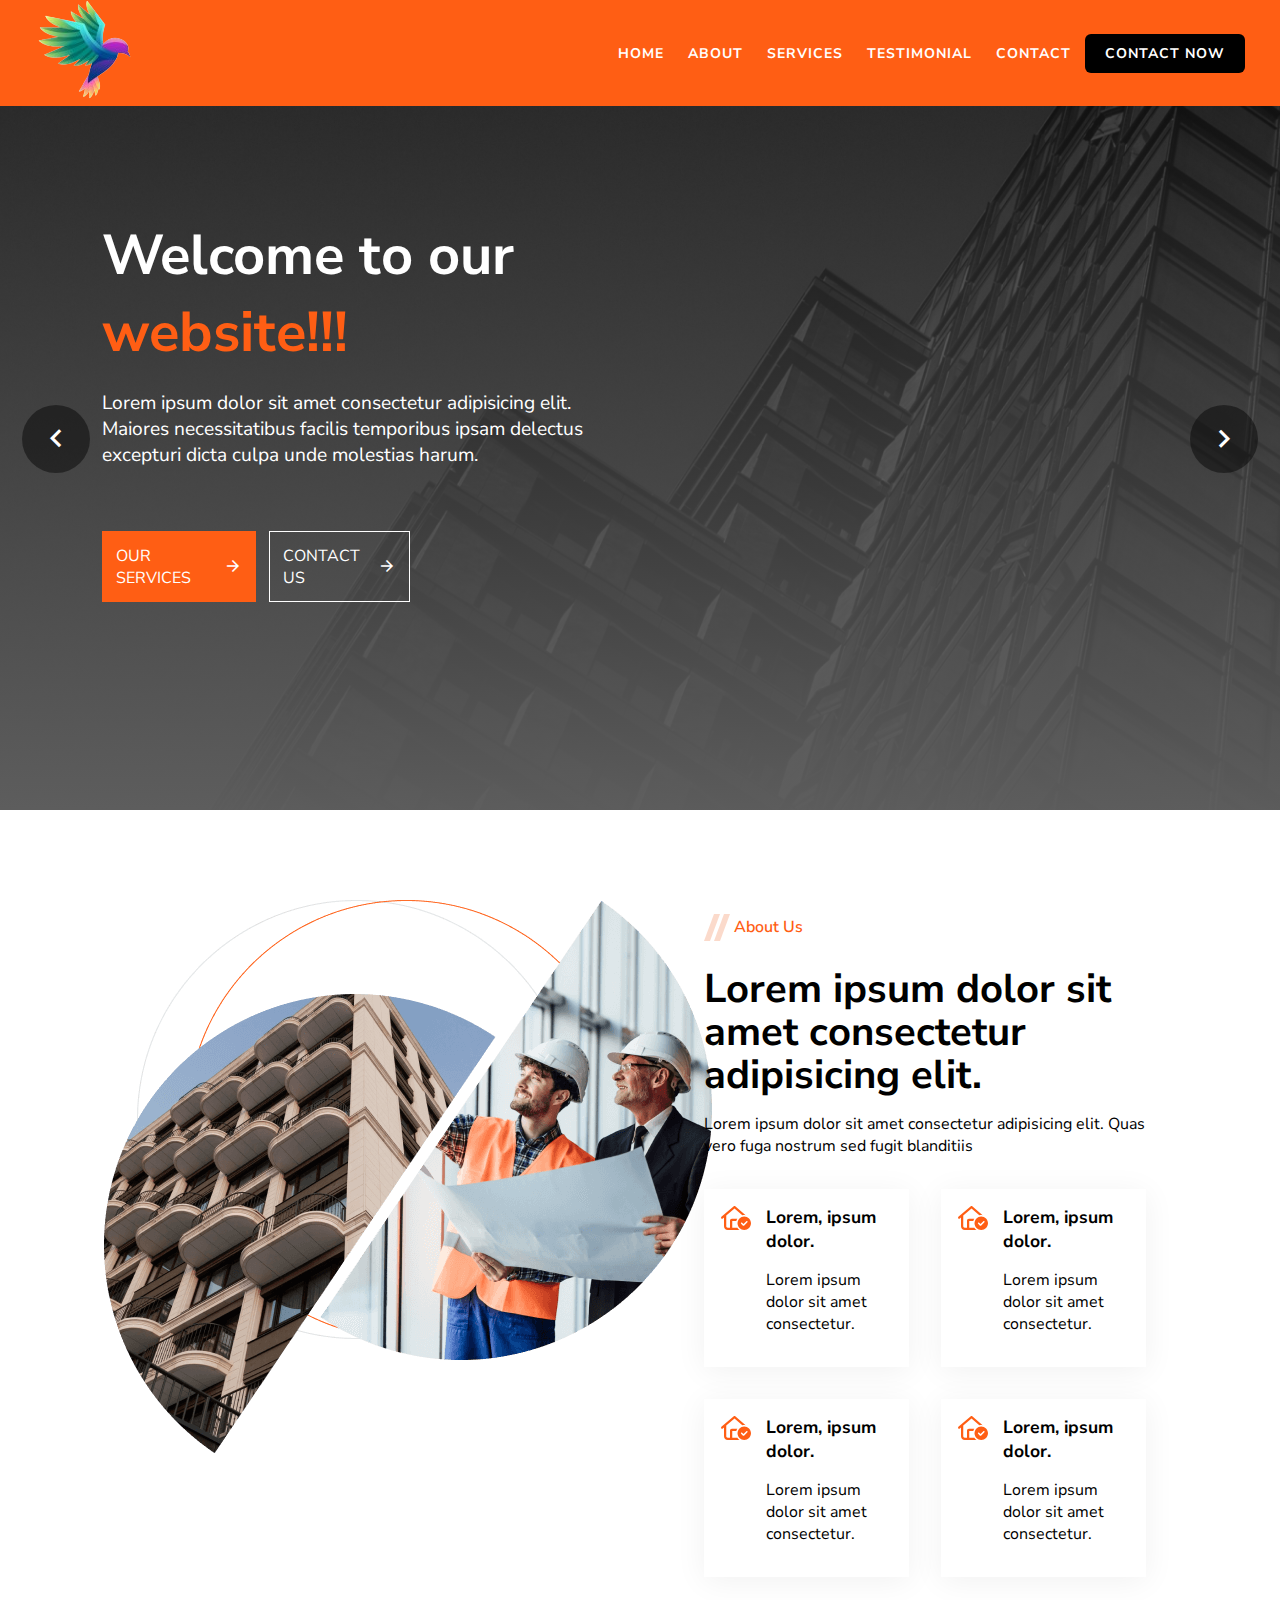
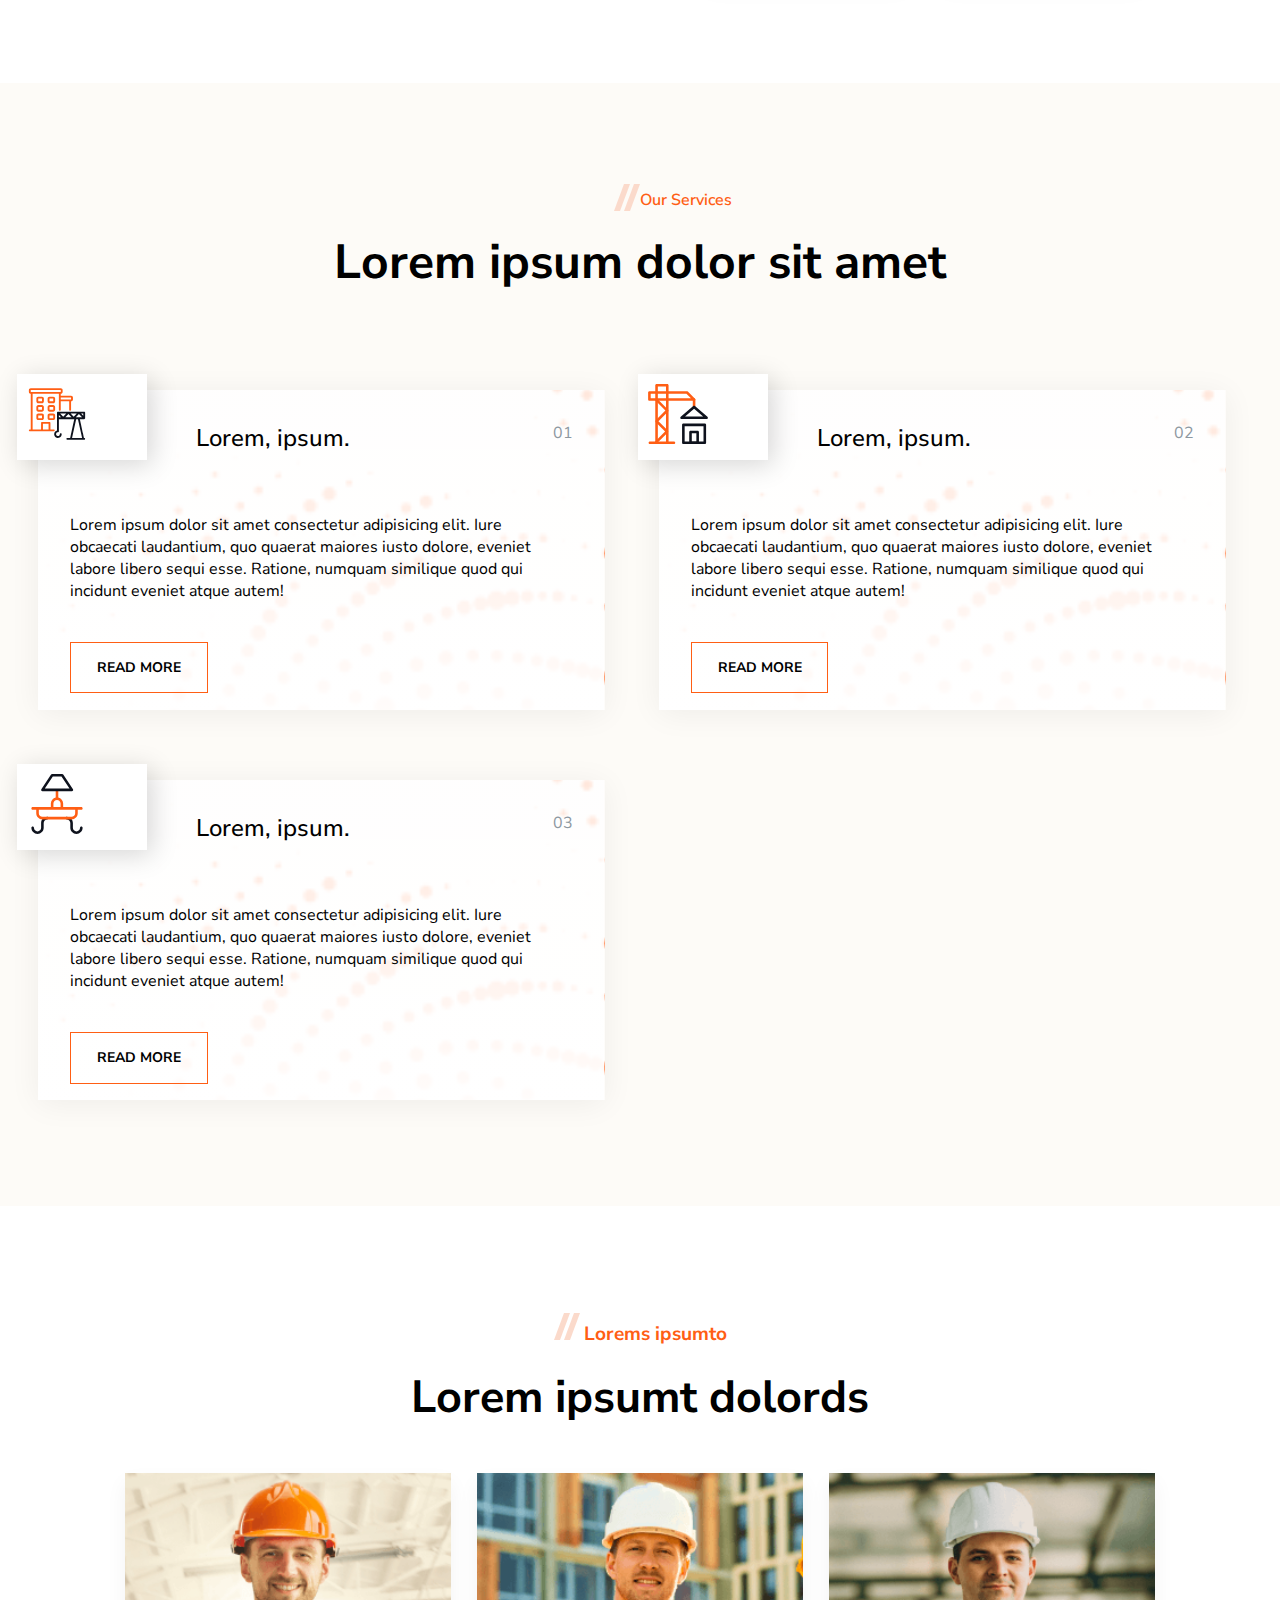
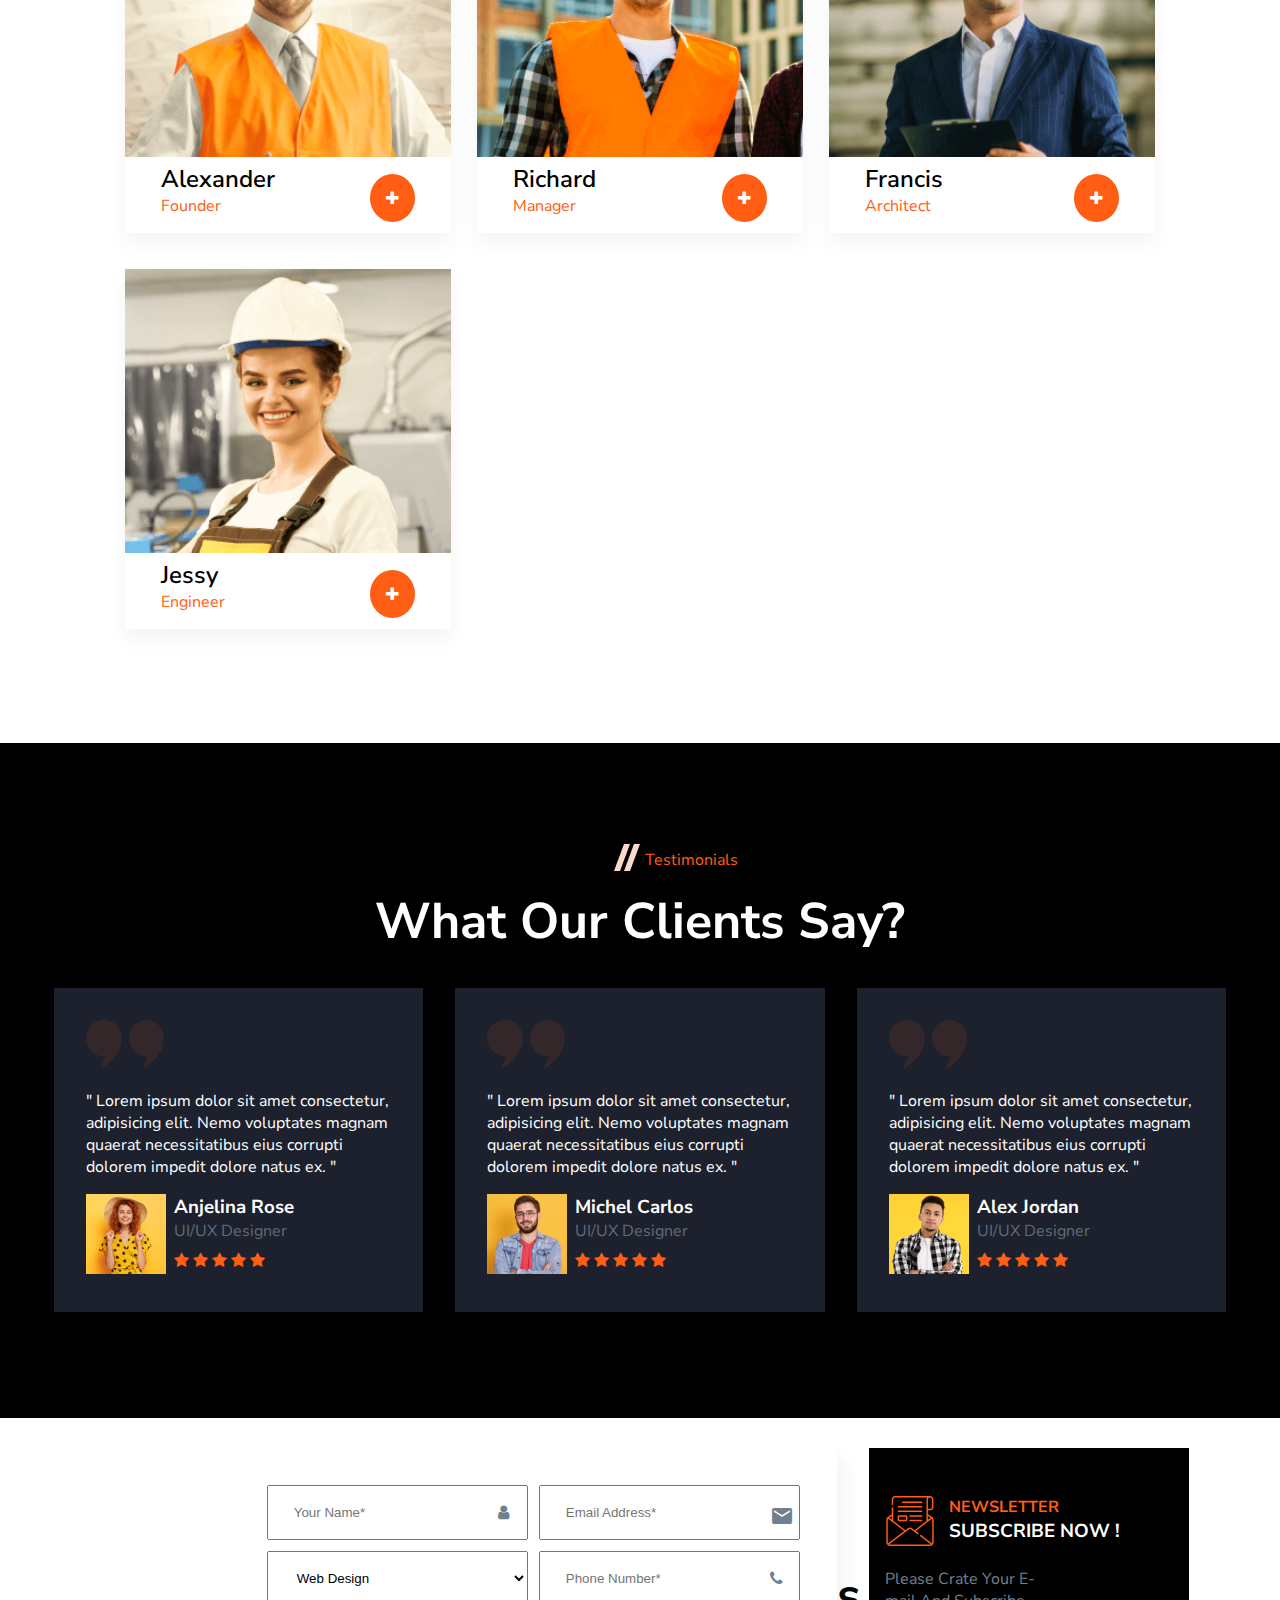
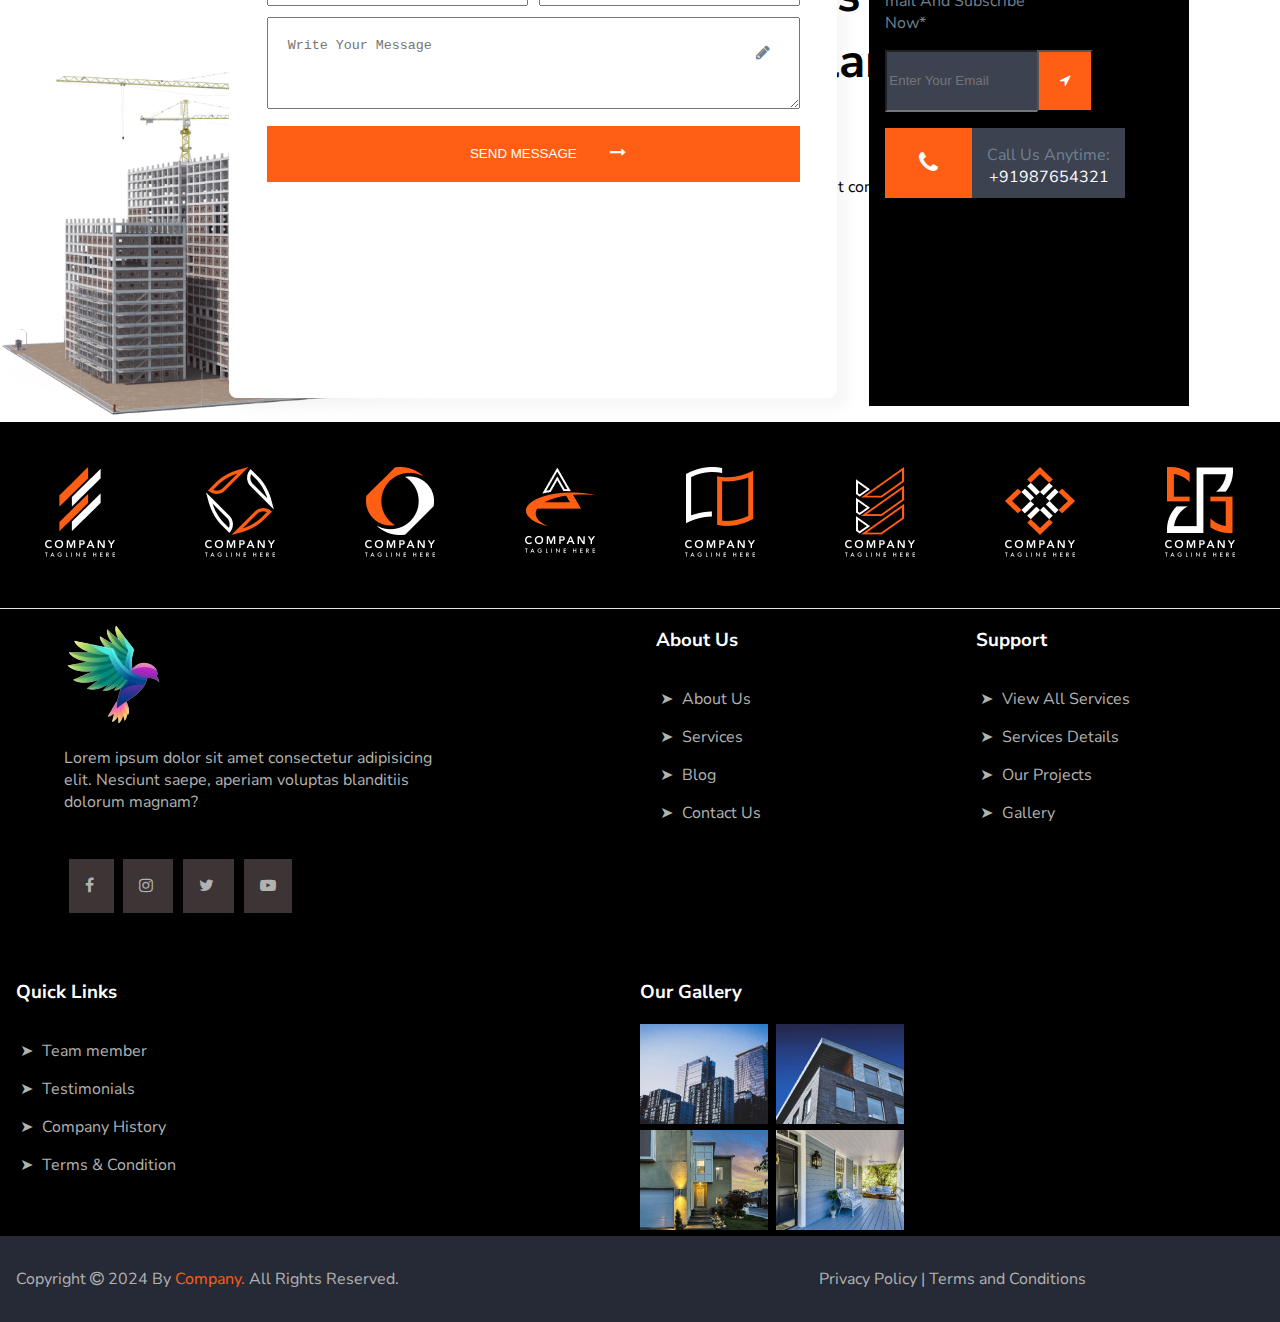
==== commit c61f5ed1: "changes added" ====
--- a/index.html
+++ b/index.html
@@ -19,15 +19,13 @@
     <link href="https://fonts.googleapis.com/icon?family=Material+Icons" rel="stylesheet">
     <link rel="stylesheet" href="https://cdnjs.cloudflare.com/ajax/libs/font-awesome/4.7.0/css/font-awesome.min.css">
     <link rel="stylesheet" href="https://cdnjs.cloudflare.com/ajax/libs/font-awesome/4.7.0/css/font-awesome.min.css">
-    <script type="module" src="./assets/js/headerFooterModule.js"></script>
+    <link rel="import" href="header.html">
+    <link rel="import" href="footer.html">
+
+
 </head>
 
 <body>
-    <script type="module">
-        import { insertHeaderAndFooter } from './assets/js/headerFooterModule.js';
-        insertHeaderAndFooter();
-    </script>
-    <header></header>
     <!-- slider section -->
     <section class="slider">
         <div class="content">
@@ -495,14 +493,13 @@
             </div>
         </div>
     </section>
-    <footer></footer>
+
 
 
     <!-- script js -->
-    <!-- <script src="./assets/js/headerfootermodule.js"></script> -->
     <script src="./assets/js/header.js"></script>
     <script src="./assets/js/slider.js"></script>
-
+    <script src="./assets/js/headerfootermodule.js"></script>
 </body>
 
 </html>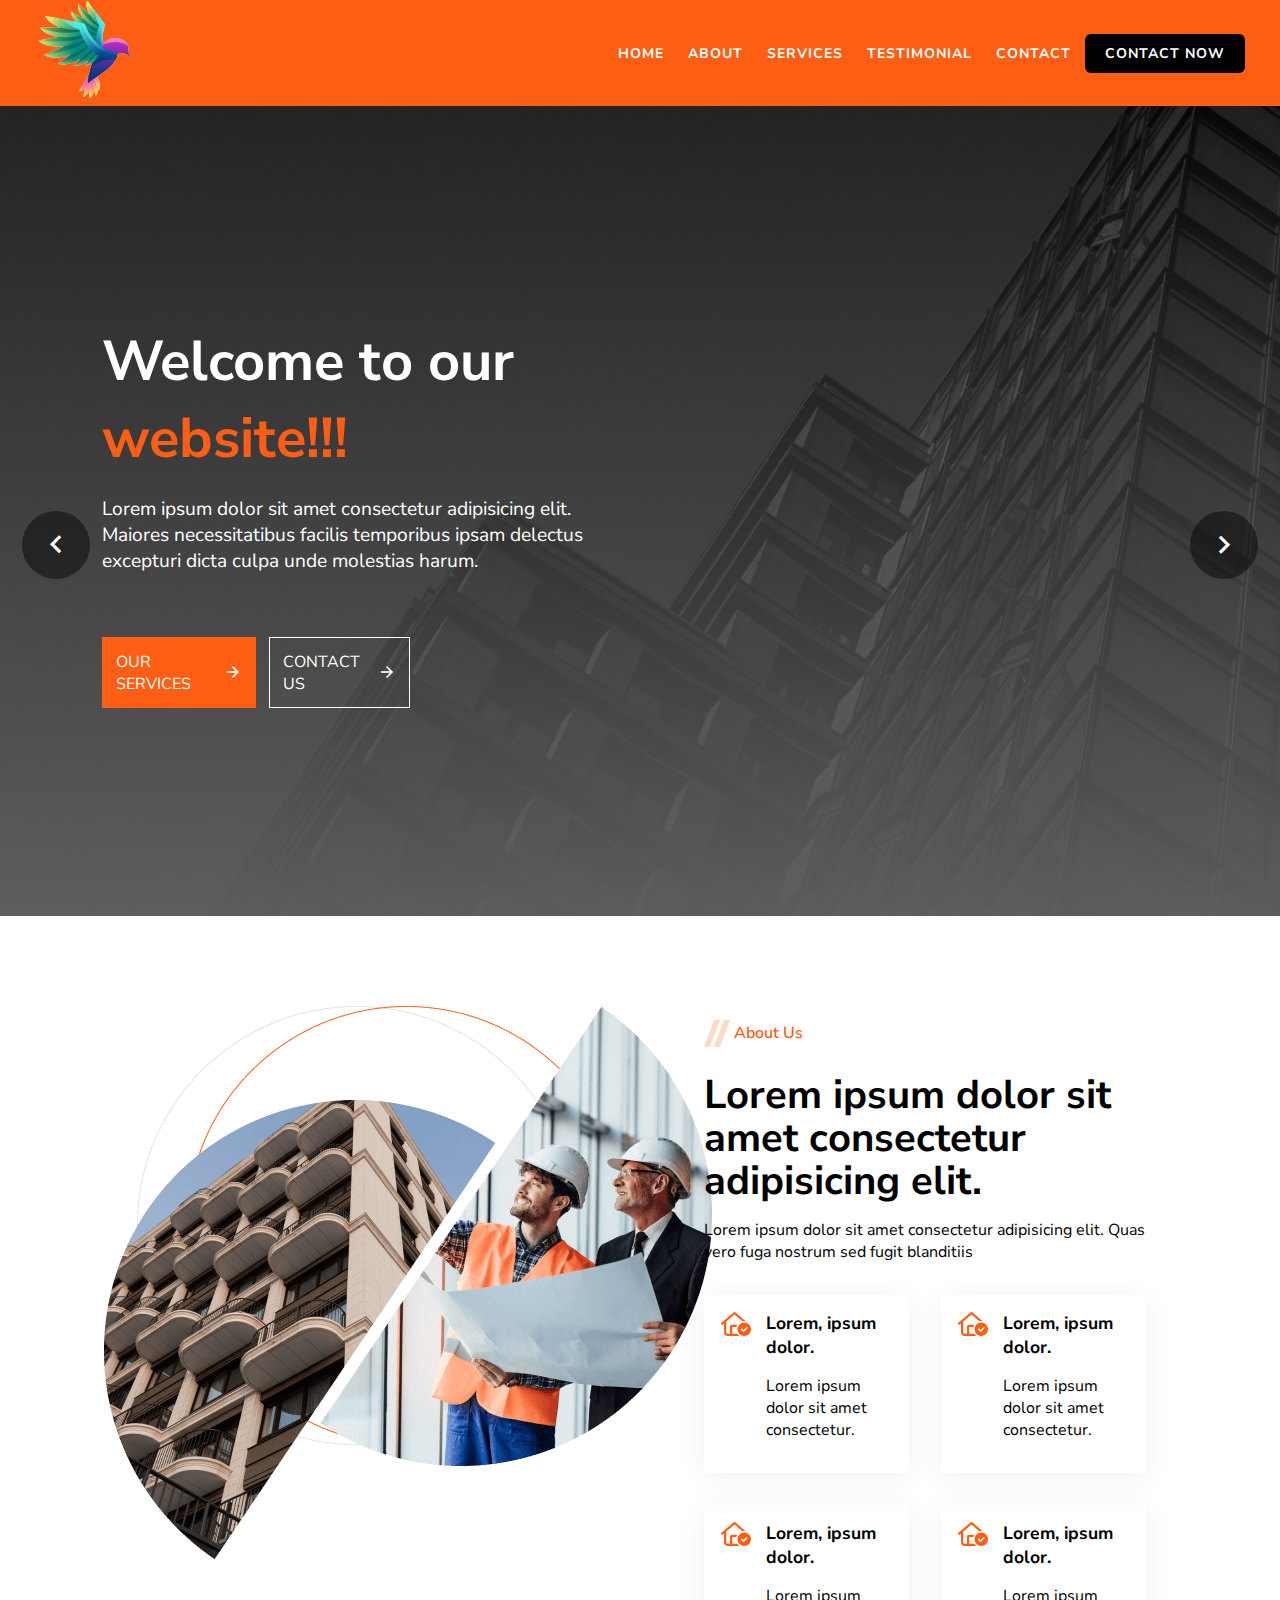
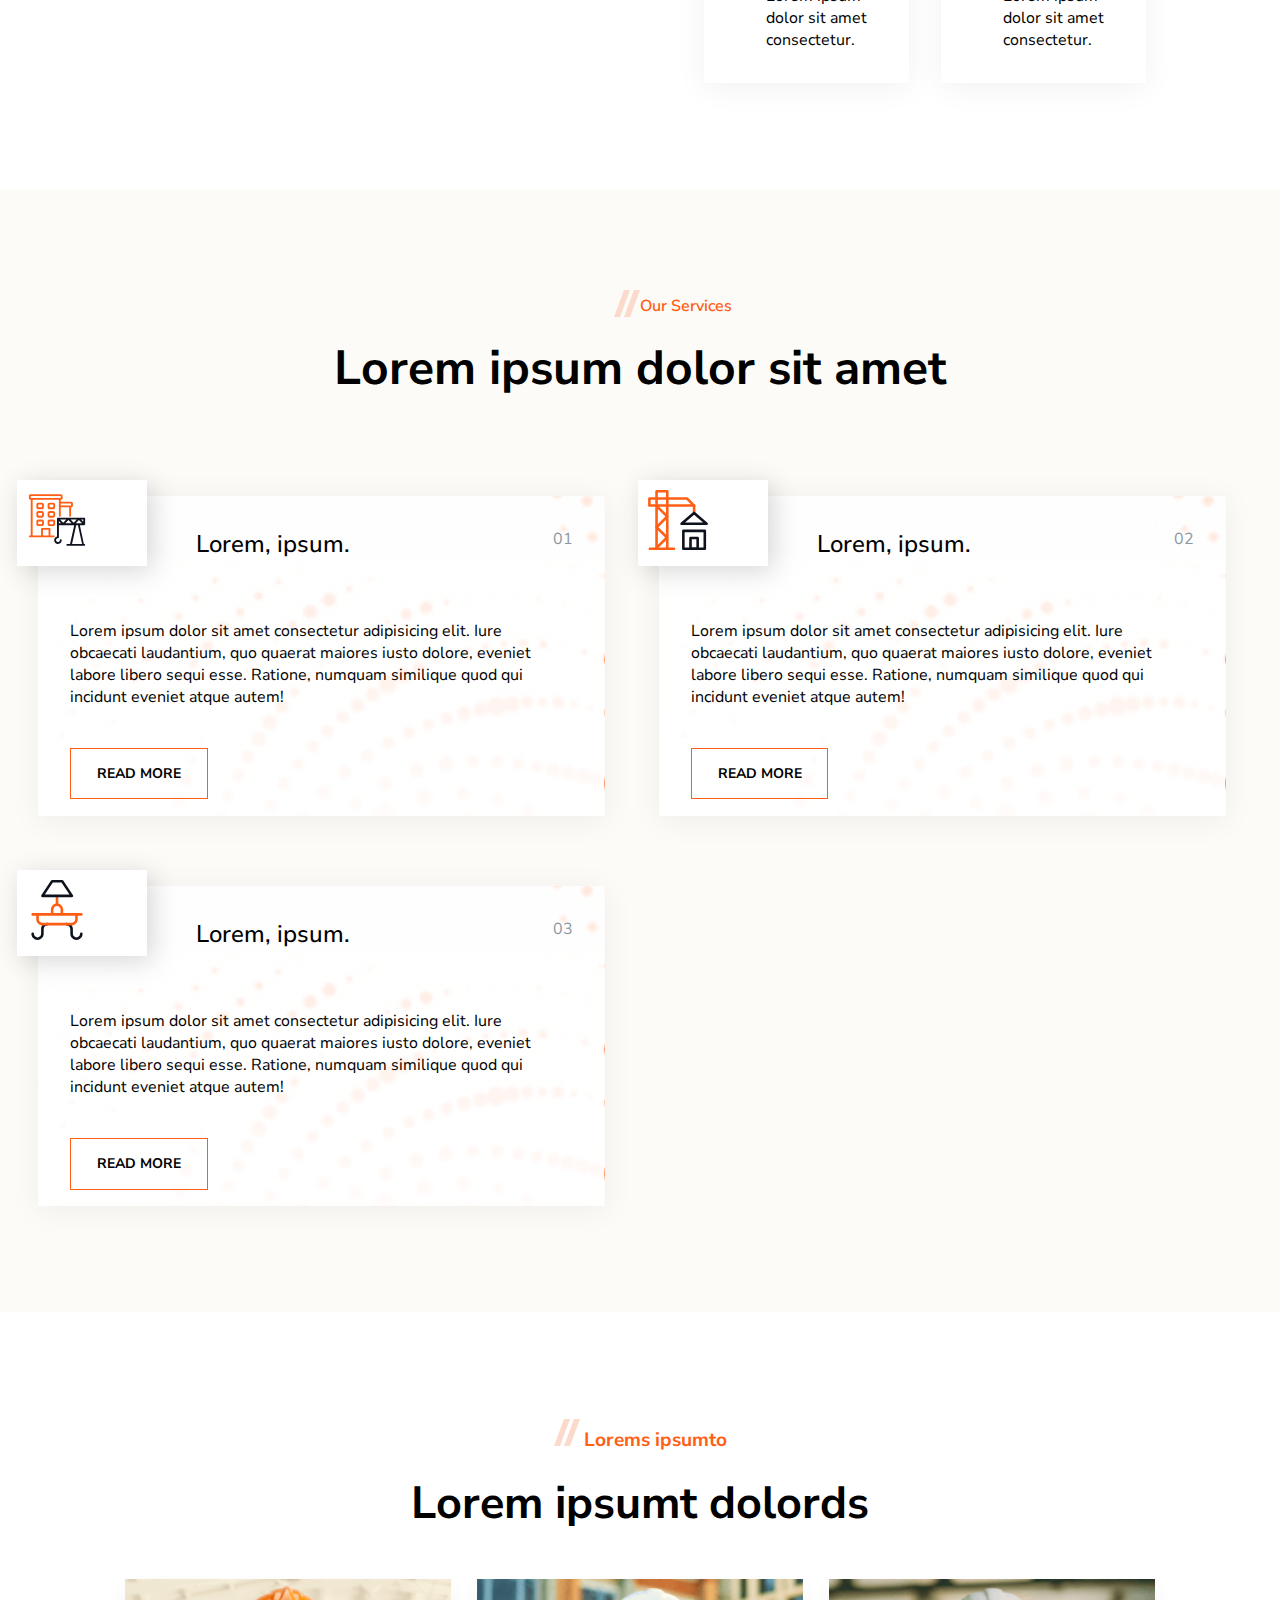
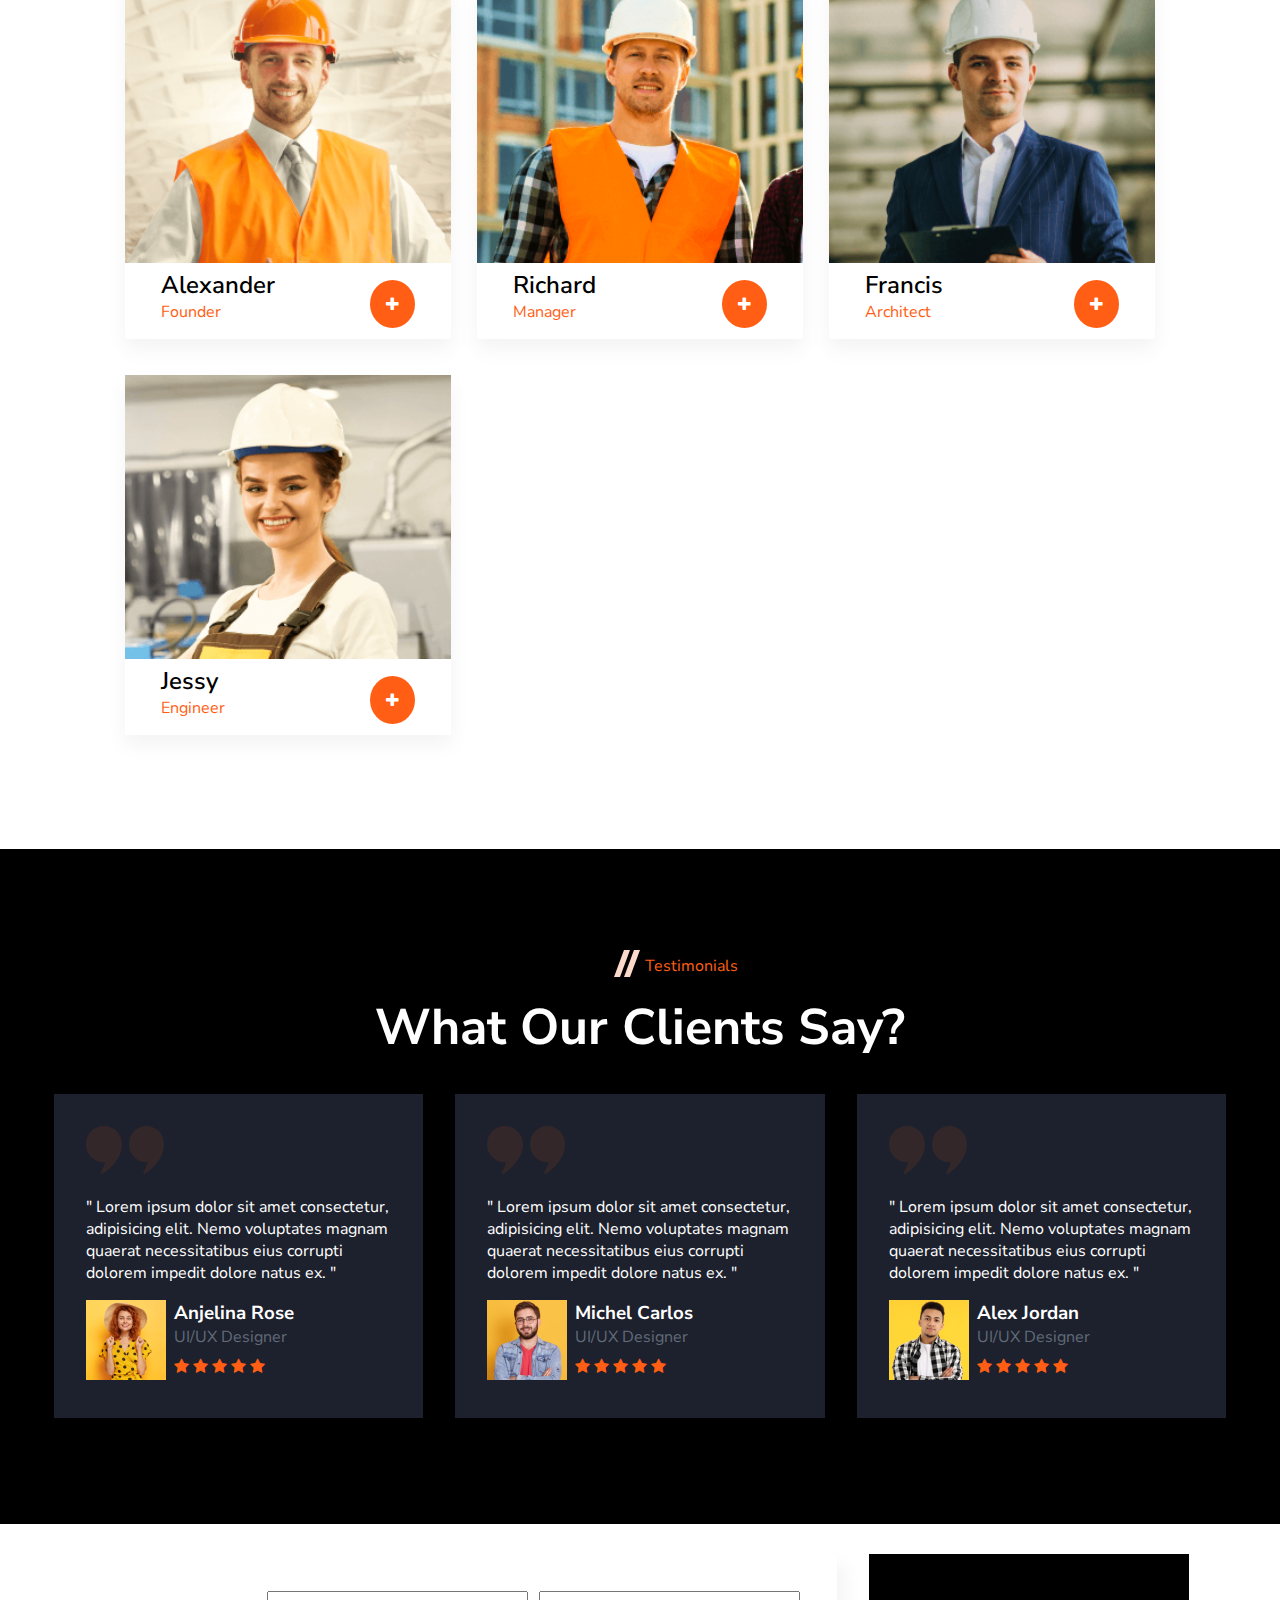
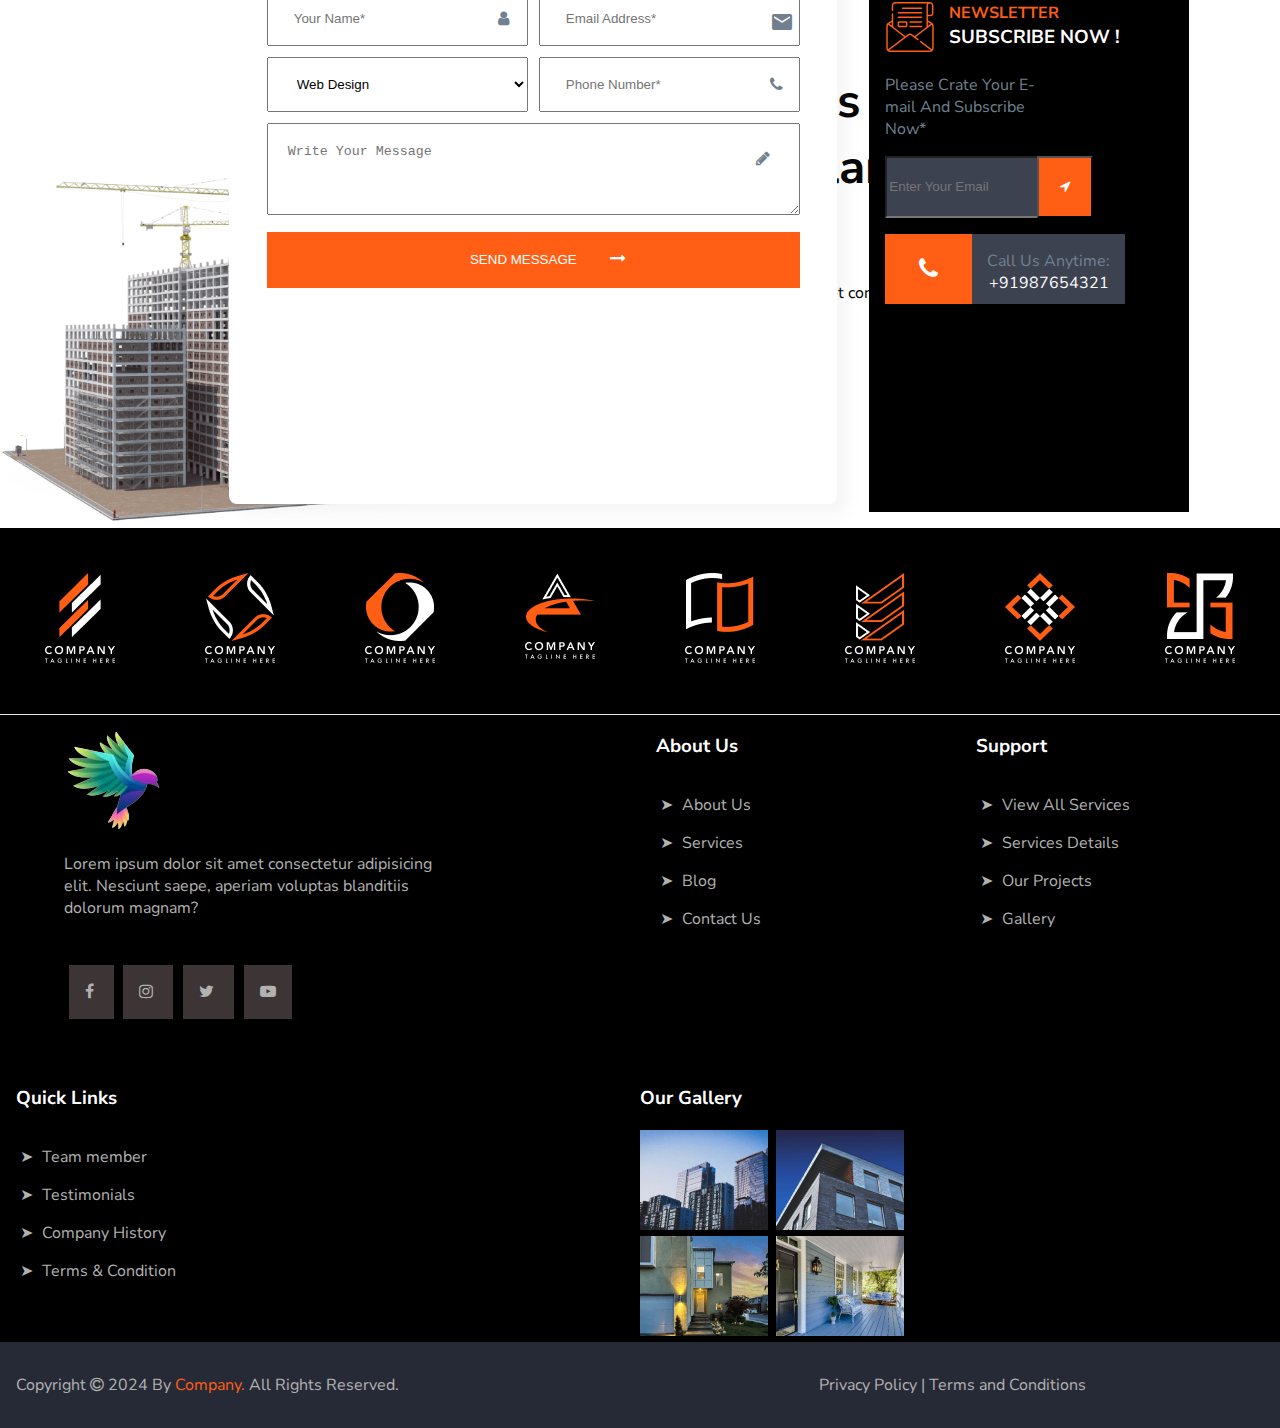
==== commit b01a17b3: "changes added" ====
--- a/index.html
+++ b/index.html
@@ -497,9 +497,10 @@
 
 
     <!-- script js -->
+    <script src="./assets/js/headerfootermodule.js"></script>
     <script src="./assets/js/header.js"></script>
     <script src="./assets/js/slider.js"></script>
-    <script src="./assets/js/headerfootermodule.js"></script>
+
 </body>
 
 </html>--- a/assets/css/header.css
+++ b/assets/css/header.css
@@ -8,9 +8,9 @@
   display: flex;
   align-items: center;
   justify-content: space-between;
-  position: fixed;
+  position: sticky;
   width: 100%;
-  /* top: 0; */
+  top: 0;
   z-index: 1;
 }
 
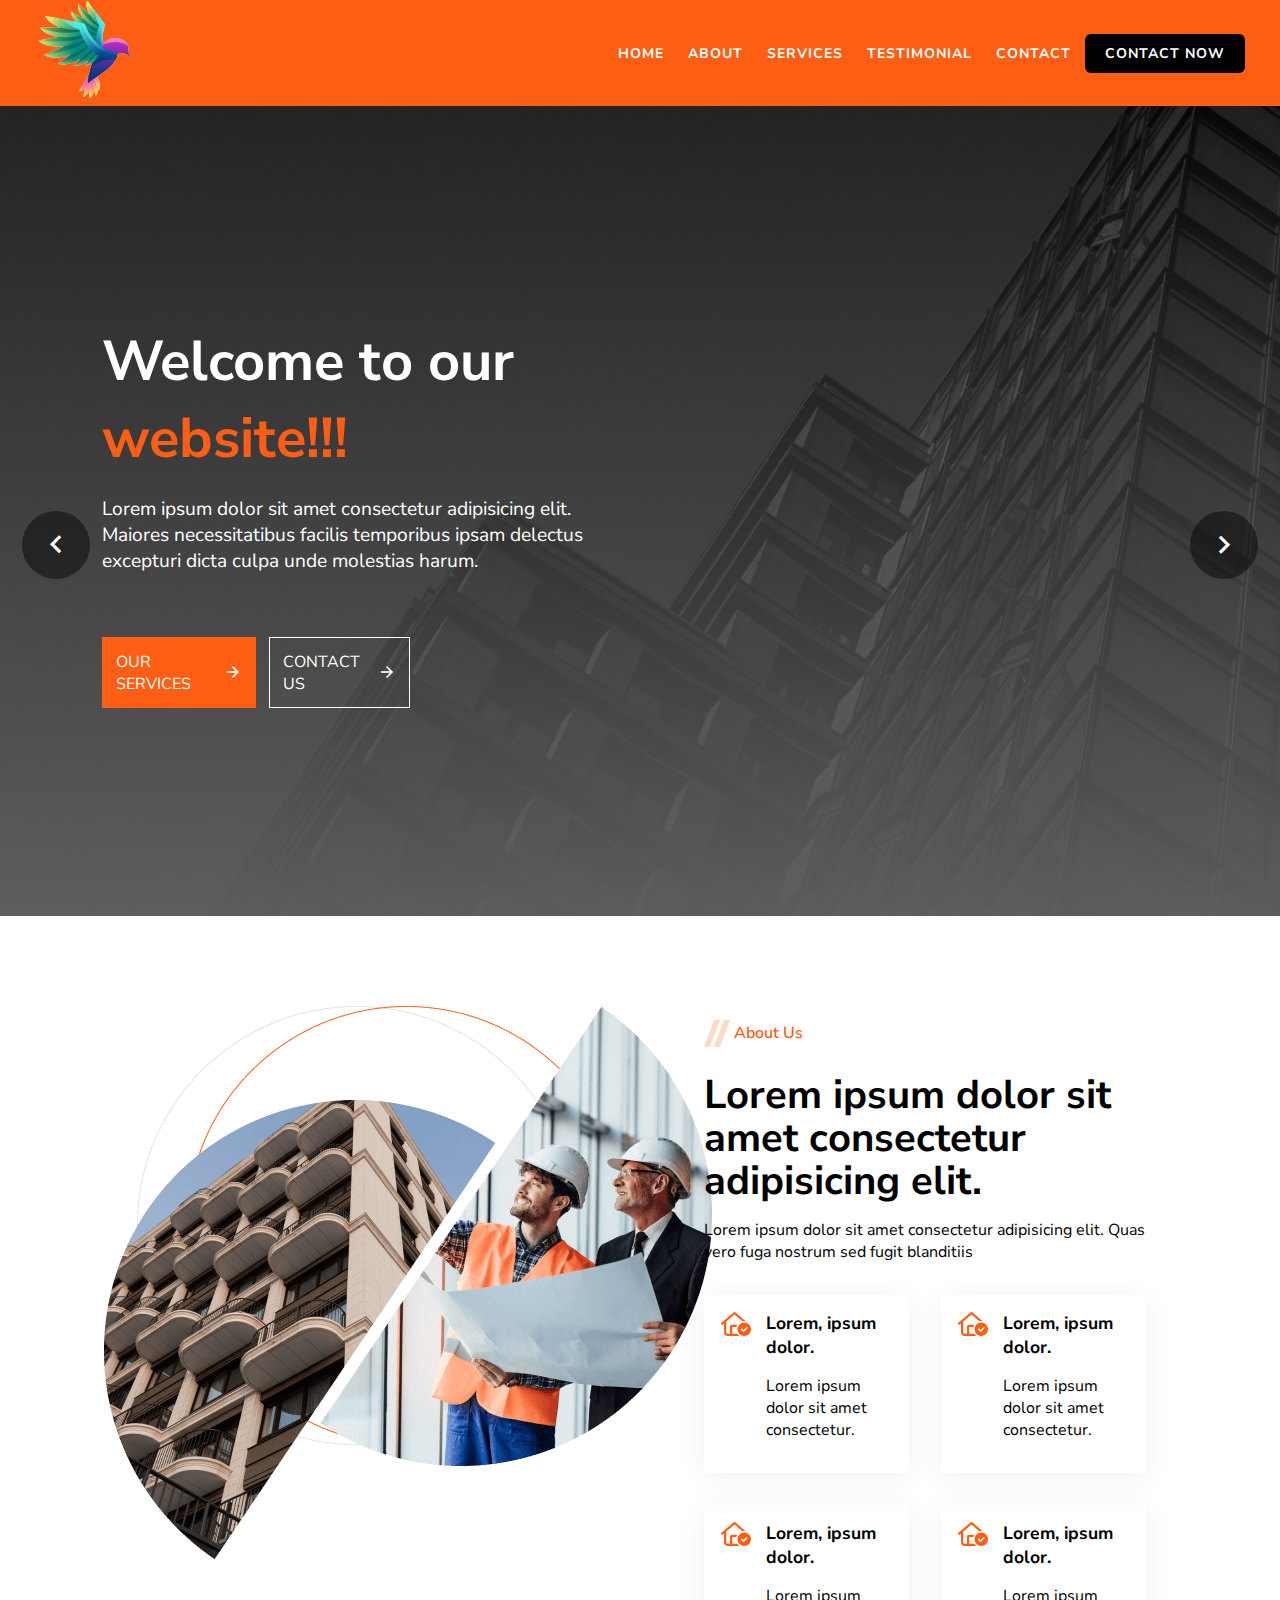
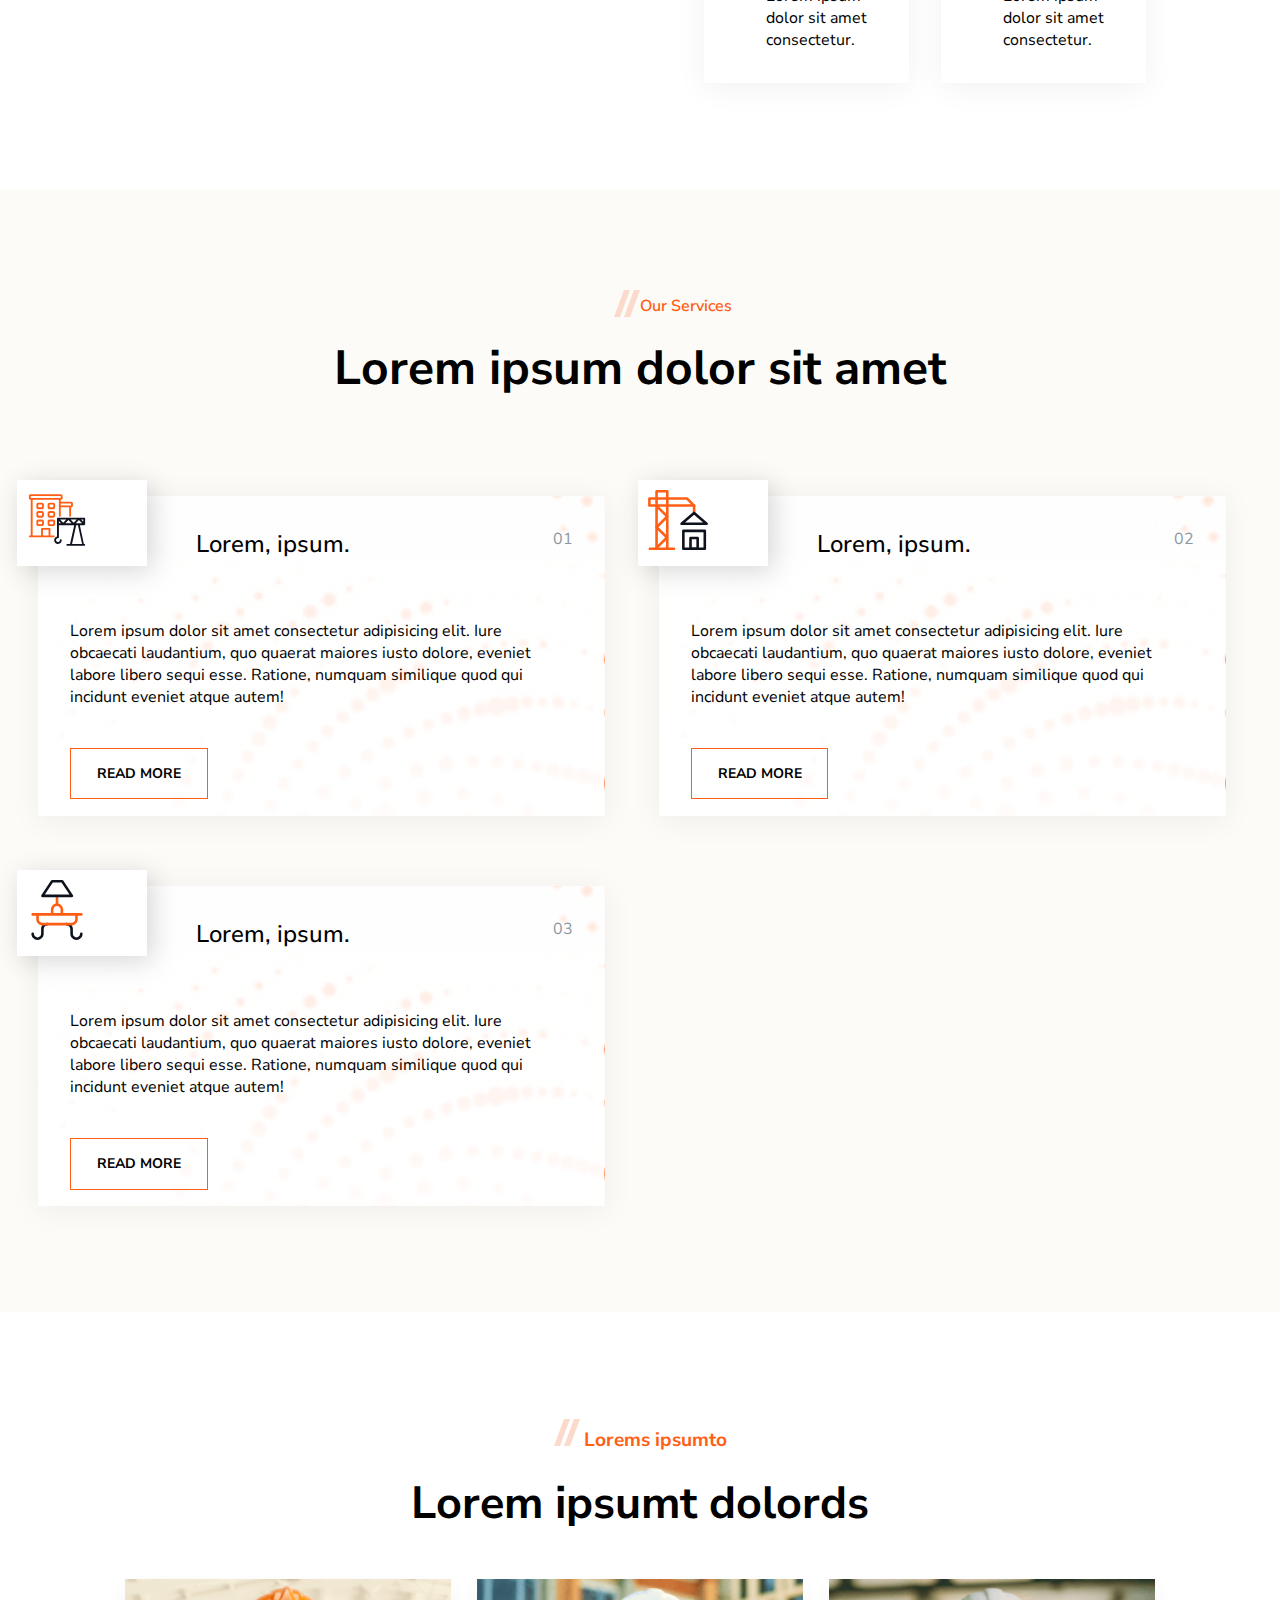
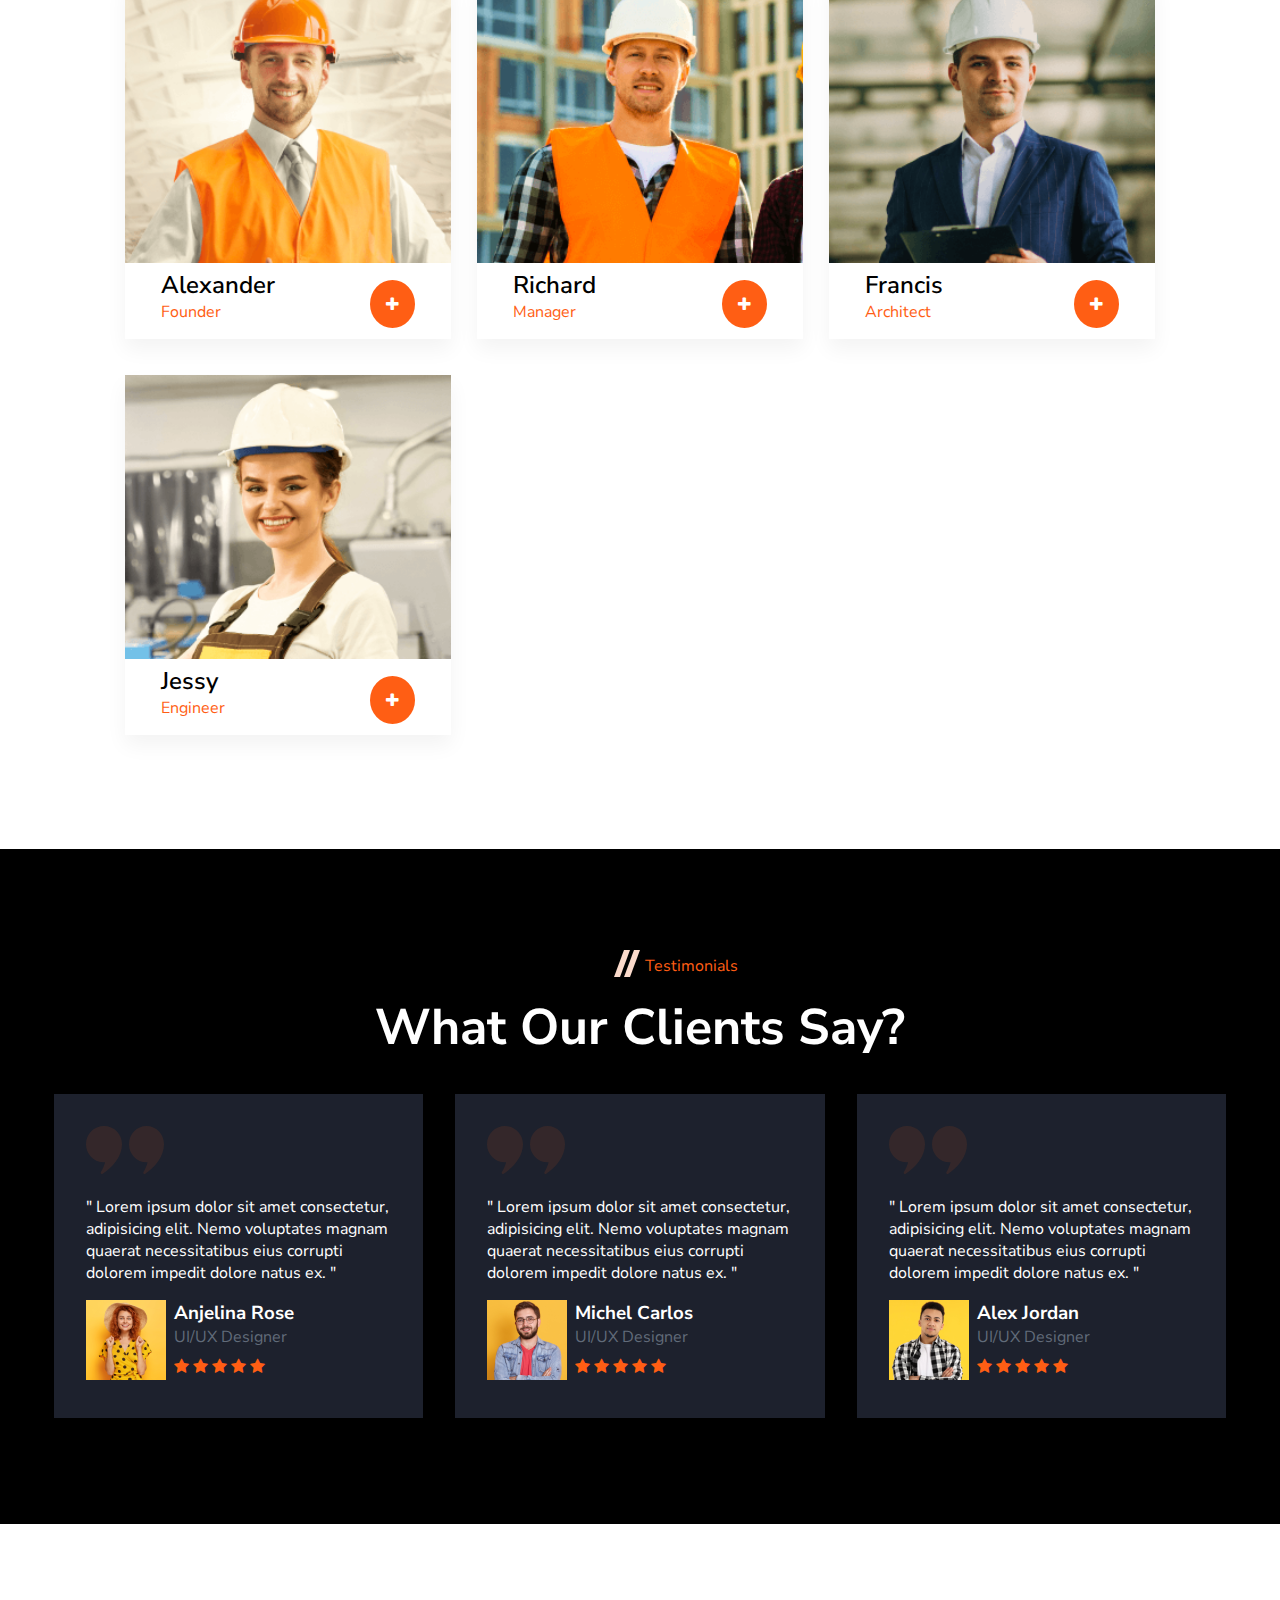
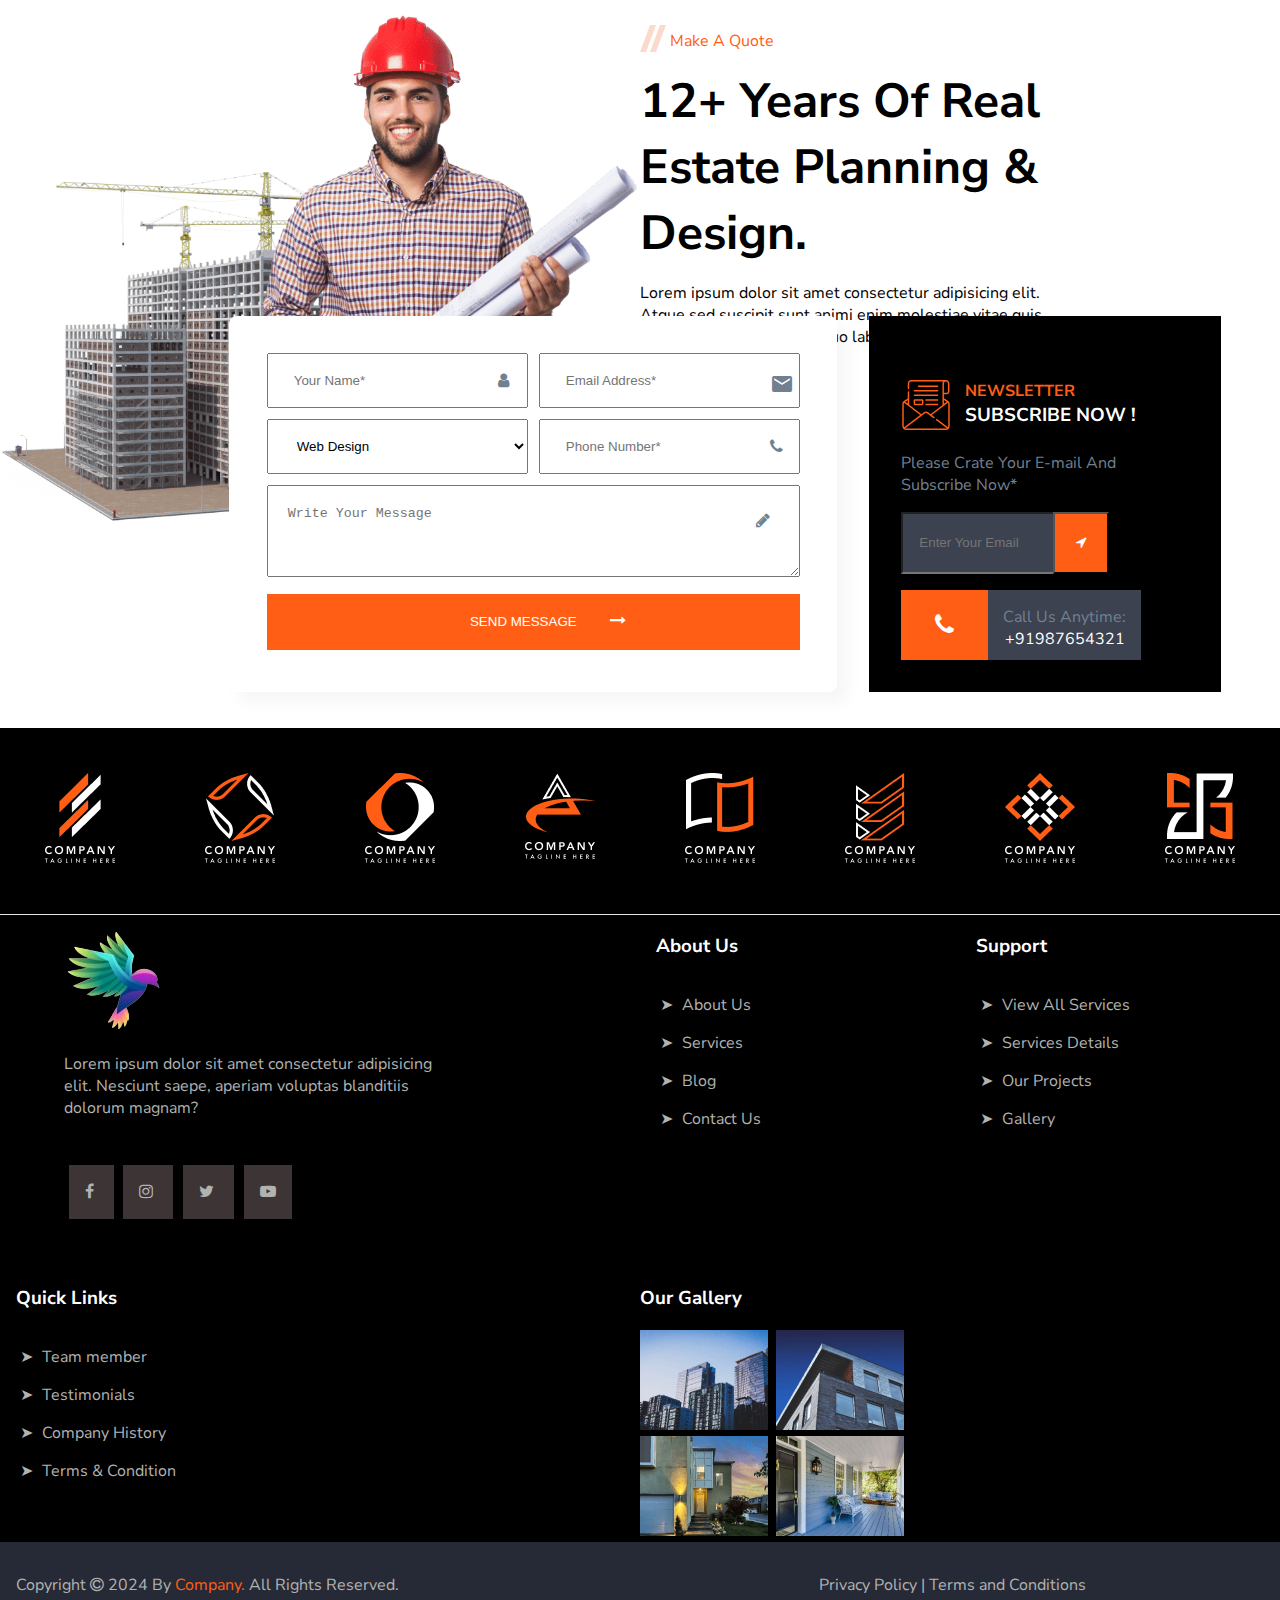
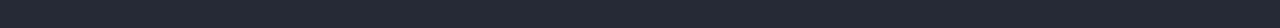
==== commit 61821ffd: "changes added" ====
--- a/index.html
+++ b/index.html
@@ -384,8 +384,9 @@
                         <h2 class="cls-h2">12+ Years Of Real Estate Planning & Design.</h2>
                     </div>
                     <div class="paraa-main">
-                        <p clas="para-frommain">Lorem ipsum, dolor sit amet consectetur adipisicing elit. Rem,
-                            quibusdam.
+                        <p clas="para-frommain">Lorem ipsum dolor sit amet consectetur adipisicing elit. Atque sed
+                            suscipit sunt animi enim molestiae vitae quis reiciendis, saepe autem. Quo laborum, illum
+                            adipisci soluta qui est iure eos culpa!
                         </p>
                     </div>
                 </div>
@@ -493,6 +494,7 @@
             </div>
         </div>
     </section>
+    <div class="form-bottom-space"></div>
 
 
 
--- a/assets/css/form.css
+++ b/assets/css/form.css
@@ -59,6 +59,9 @@
 .contact-us-form .box-form {
   box-shadow: 0px 0px 0px rgb(137 137 137 / 8%);
 }
+.form-bottom-space {
+  height: 200px;
+}
 /* CSS for contact us page end */
 .form-section {
   padding-top: 10vh;
@@ -91,7 +94,7 @@
   grid-template-columns: 1fr 3fr 2fr;
   position: absolute;
   width: 100%;
-  bottom: -0vh;
+  bottom: -20vh;
 }
 .main2-formsec {
   display: grid;
@@ -149,7 +152,7 @@
   background-color: black;
   width: 75%;
   margin: 1rem;
-  height: 62vh;
+  padding: 1rem;
 }
 .form-sub1 {
   display: grid;
@@ -162,7 +165,7 @@
 .para-fsub {
   color: slategray;
   margin: 1rem;
-  width: 56%;
+  /* width: 56%; */
 }
 .form-sub2 {
   display: grid;
@@ -201,6 +204,7 @@
   color: #b2b2b2;
   margin: 0rem;
   width: 97%;
+  padding-left: 1rem;
 }
 .btnarrow {
   box-shadow: none;
@@ -242,7 +246,6 @@
   padding: 2rem;
   margin: 1rem;
   border-radius: 0.5rem;
-  height: 54vh;
 }
 .paraa-main {
   width: 70%;
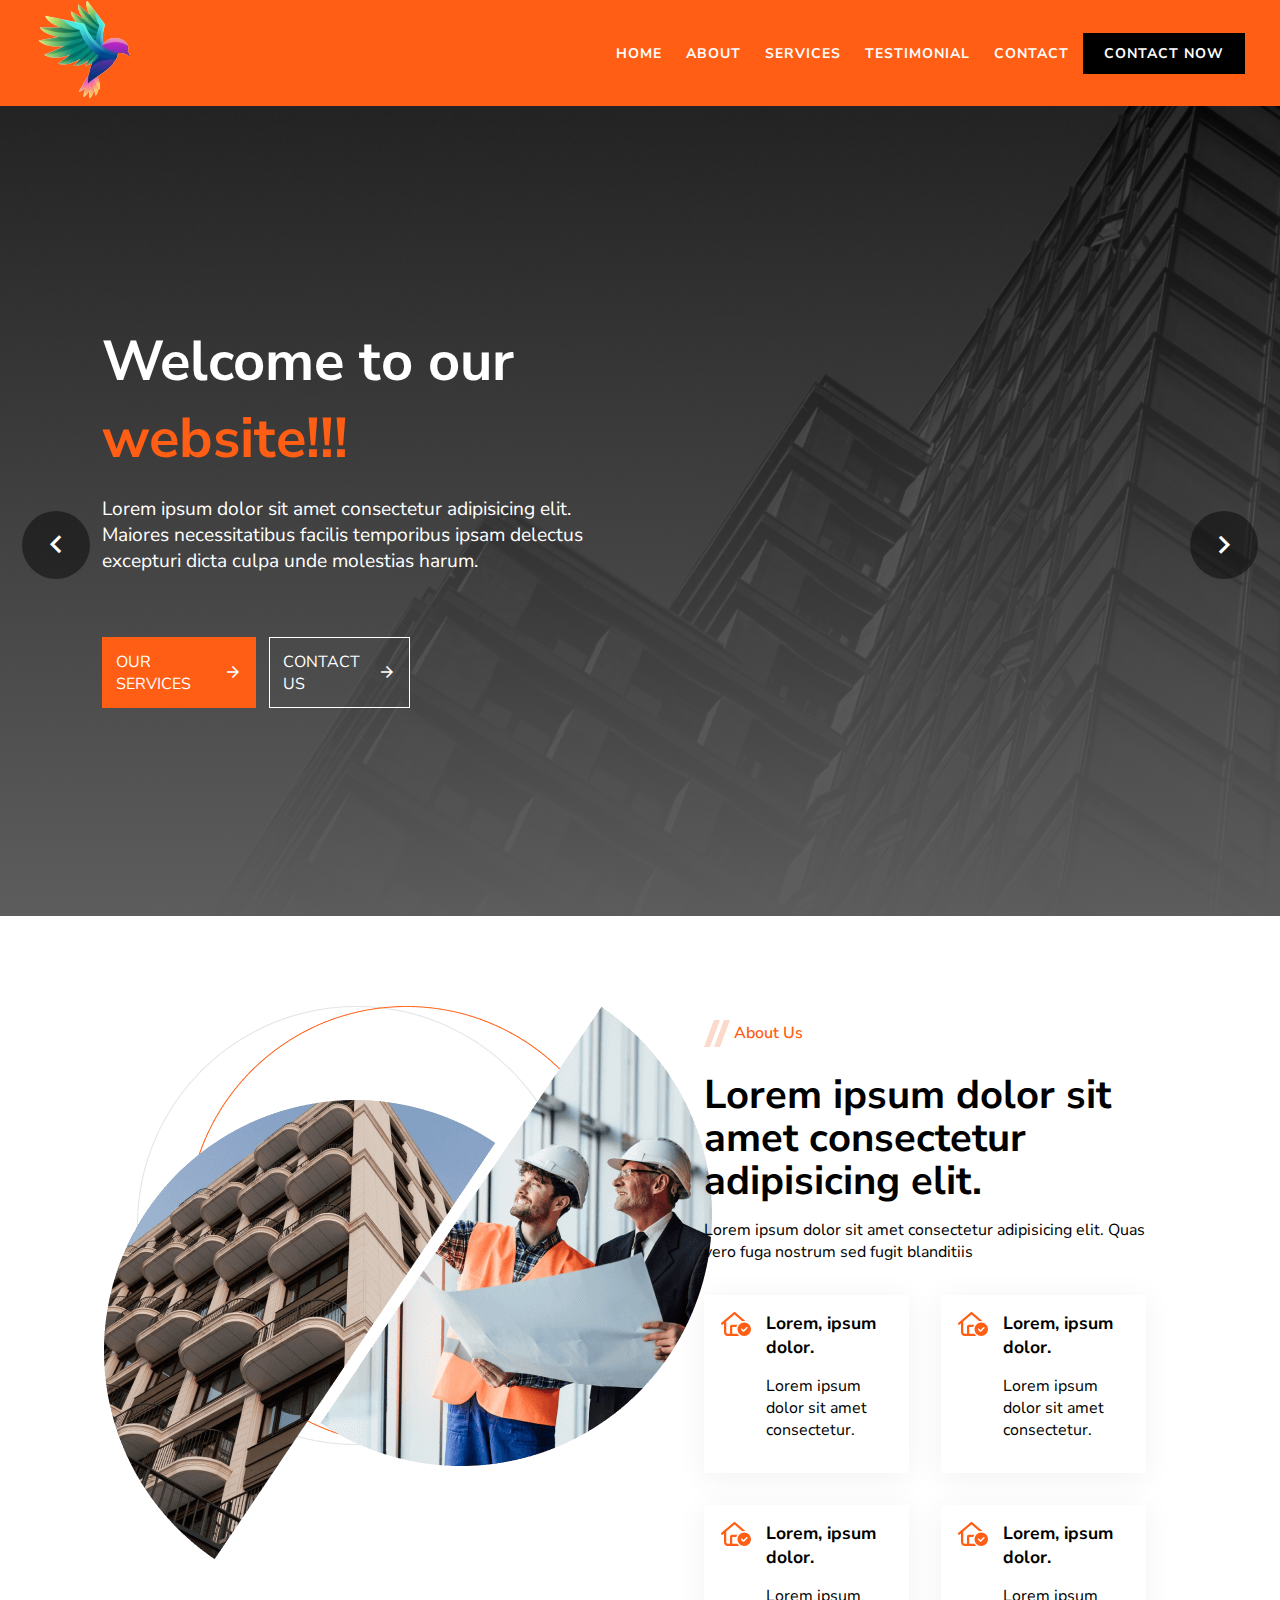
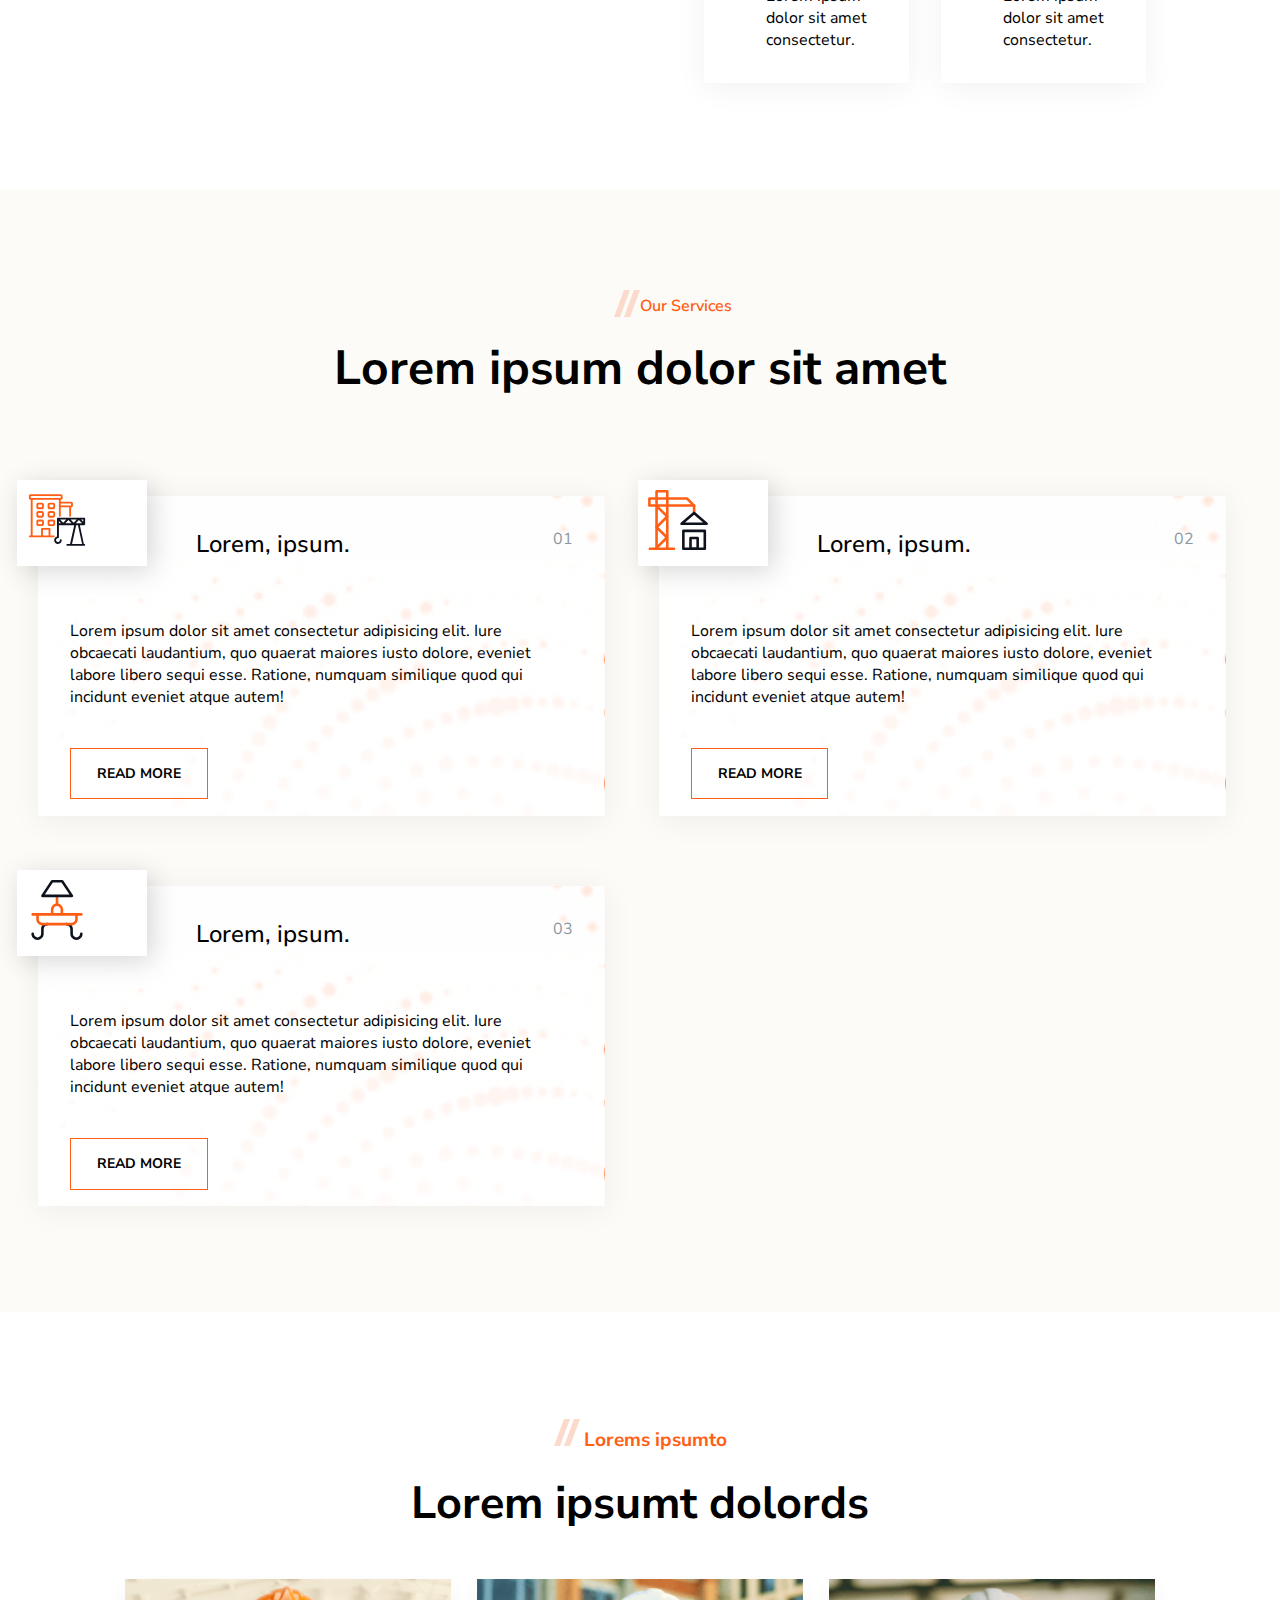
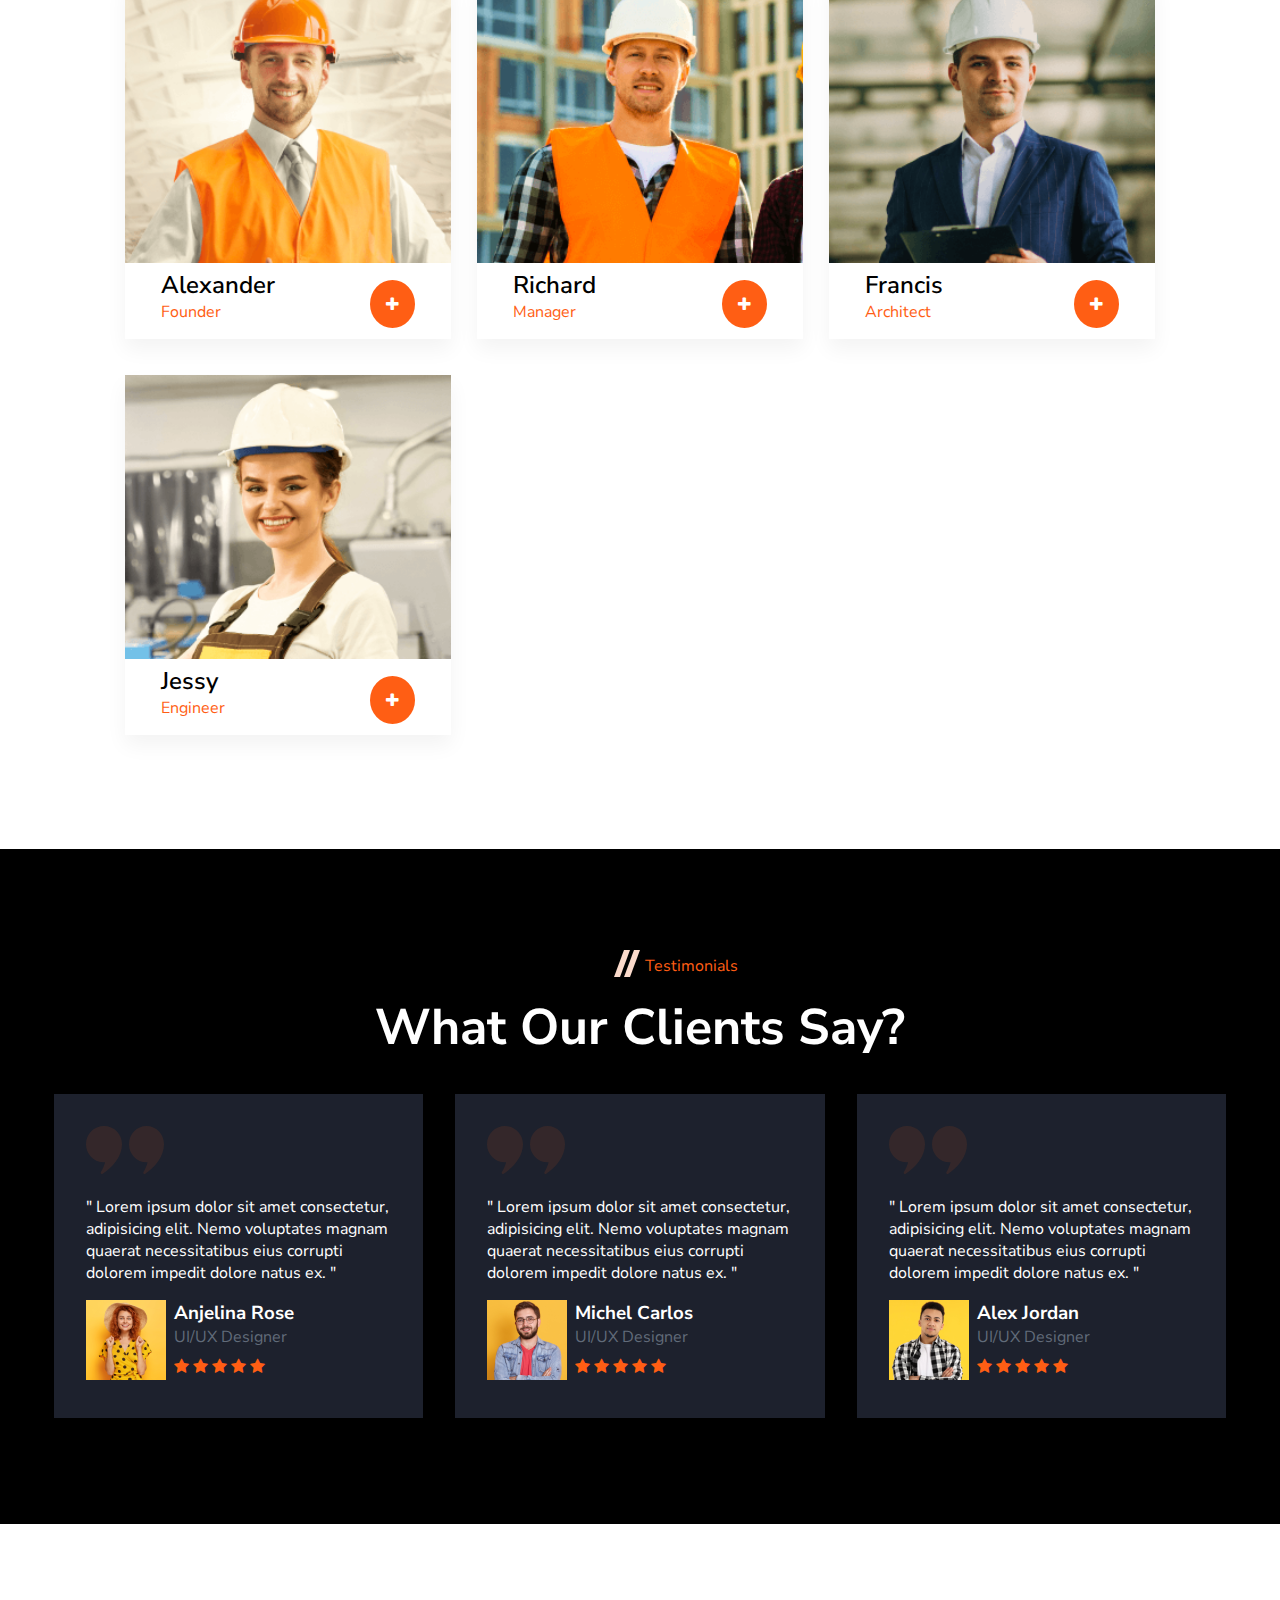
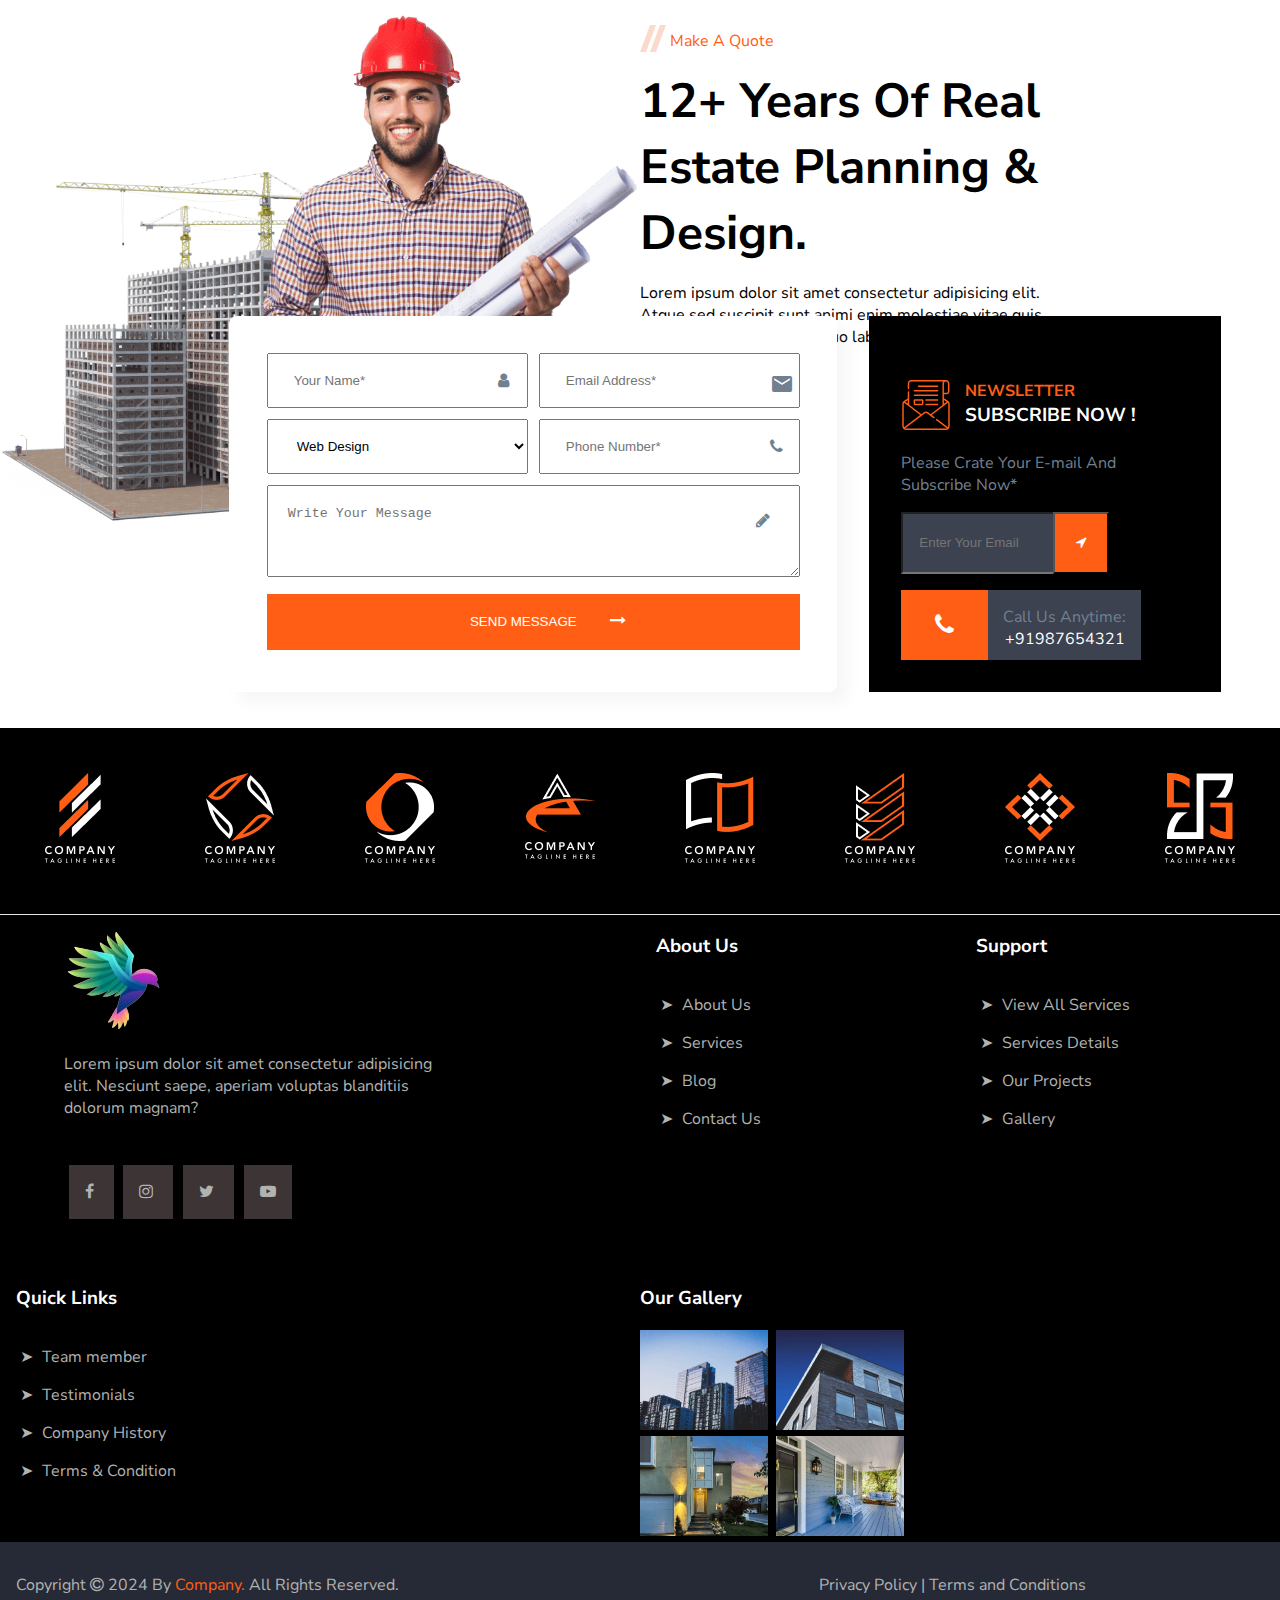
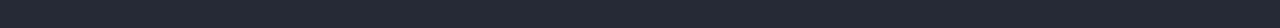
==== commit 15510df2: "changes added" ====
--- a/index.html
+++ b/index.html
@@ -37,12 +37,12 @@
                     delectus excepturi dicta culpa unde molestias harum.</p>
                 <div class="service-contact">
                     <div class="sc">
-                        <a href="#" class="services">OUR SERVICES
+                        <a href="./service" class="services">OUR SERVICES
                             <i class="material-icons">arrow_forward</i>
                         </a>
                     </div>
                     <div class="contact">
-                        <a href="#">CONTACT US
+                        <a href="./contactUs">CONTACT US
                             <i class="material-icons">arrow_forward</i>
                         </a>
                     </div>
--- a/assets/css/header.css
+++ b/assets/css/header.css
@@ -29,12 +29,15 @@
 a.cta {
   background-color: black;
   padding: 10px 20px;
-  border-radius: 6px;
   color: var(--primarytext-color);
   font-weight: 700;
   text-transform: uppercase;
   letter-spacing: 1px;
   font-size: 14px;
+  border: 1px solid black;
+}
+a.cta:hover {
+  background-color: transparent;
 }
 .navigation .navbar:before {
   content: "";
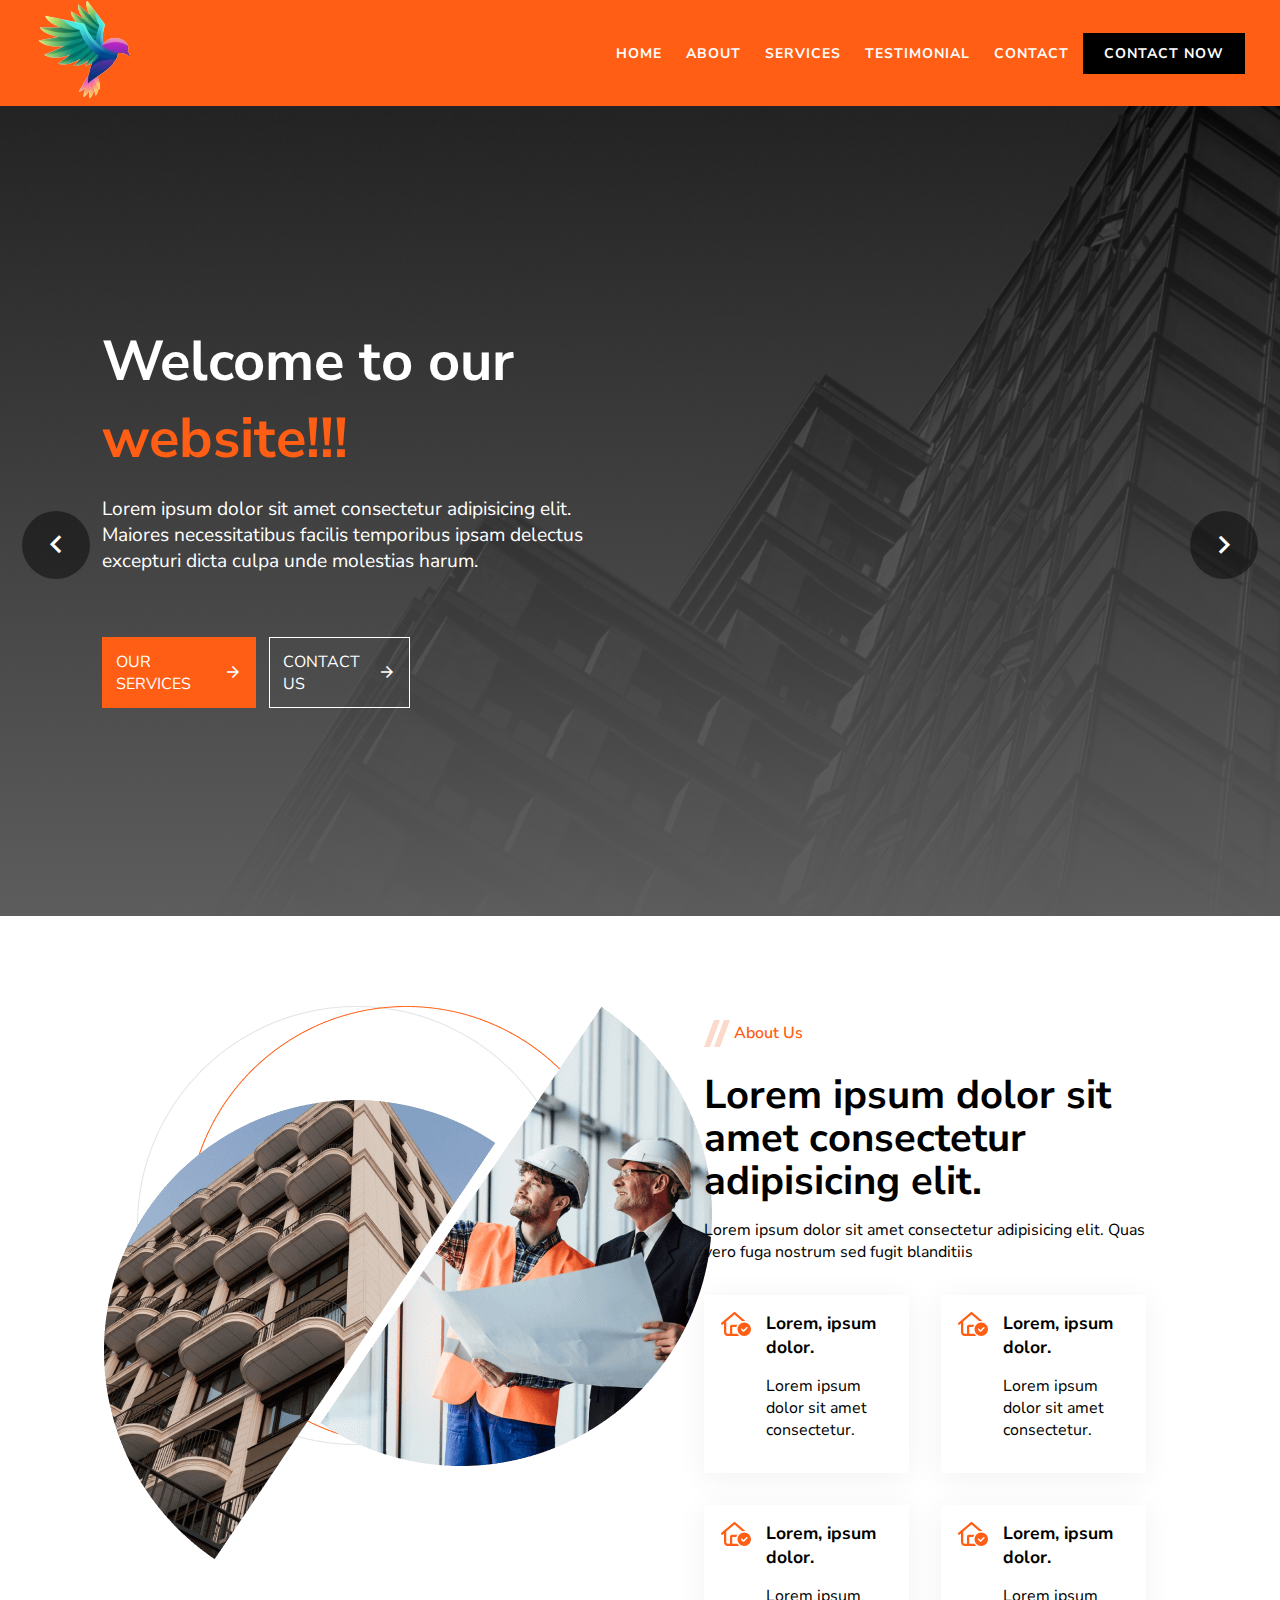
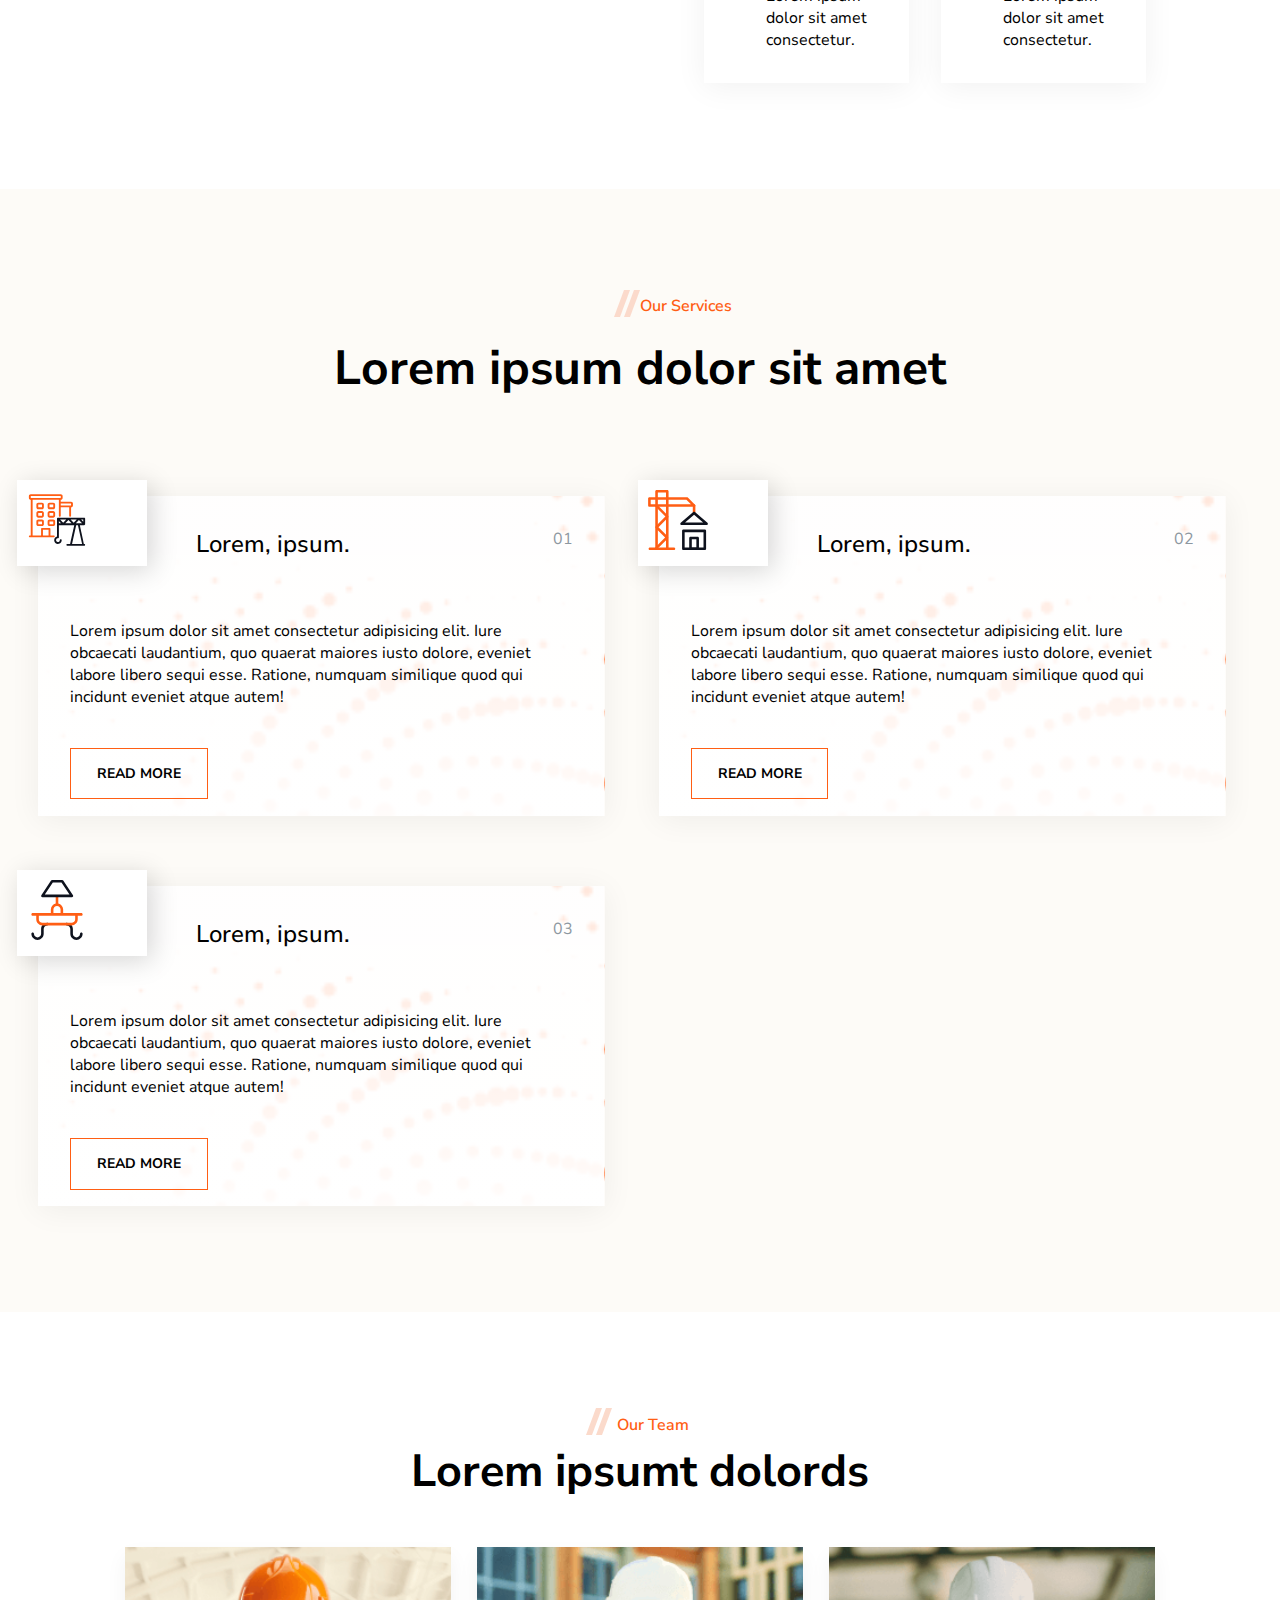
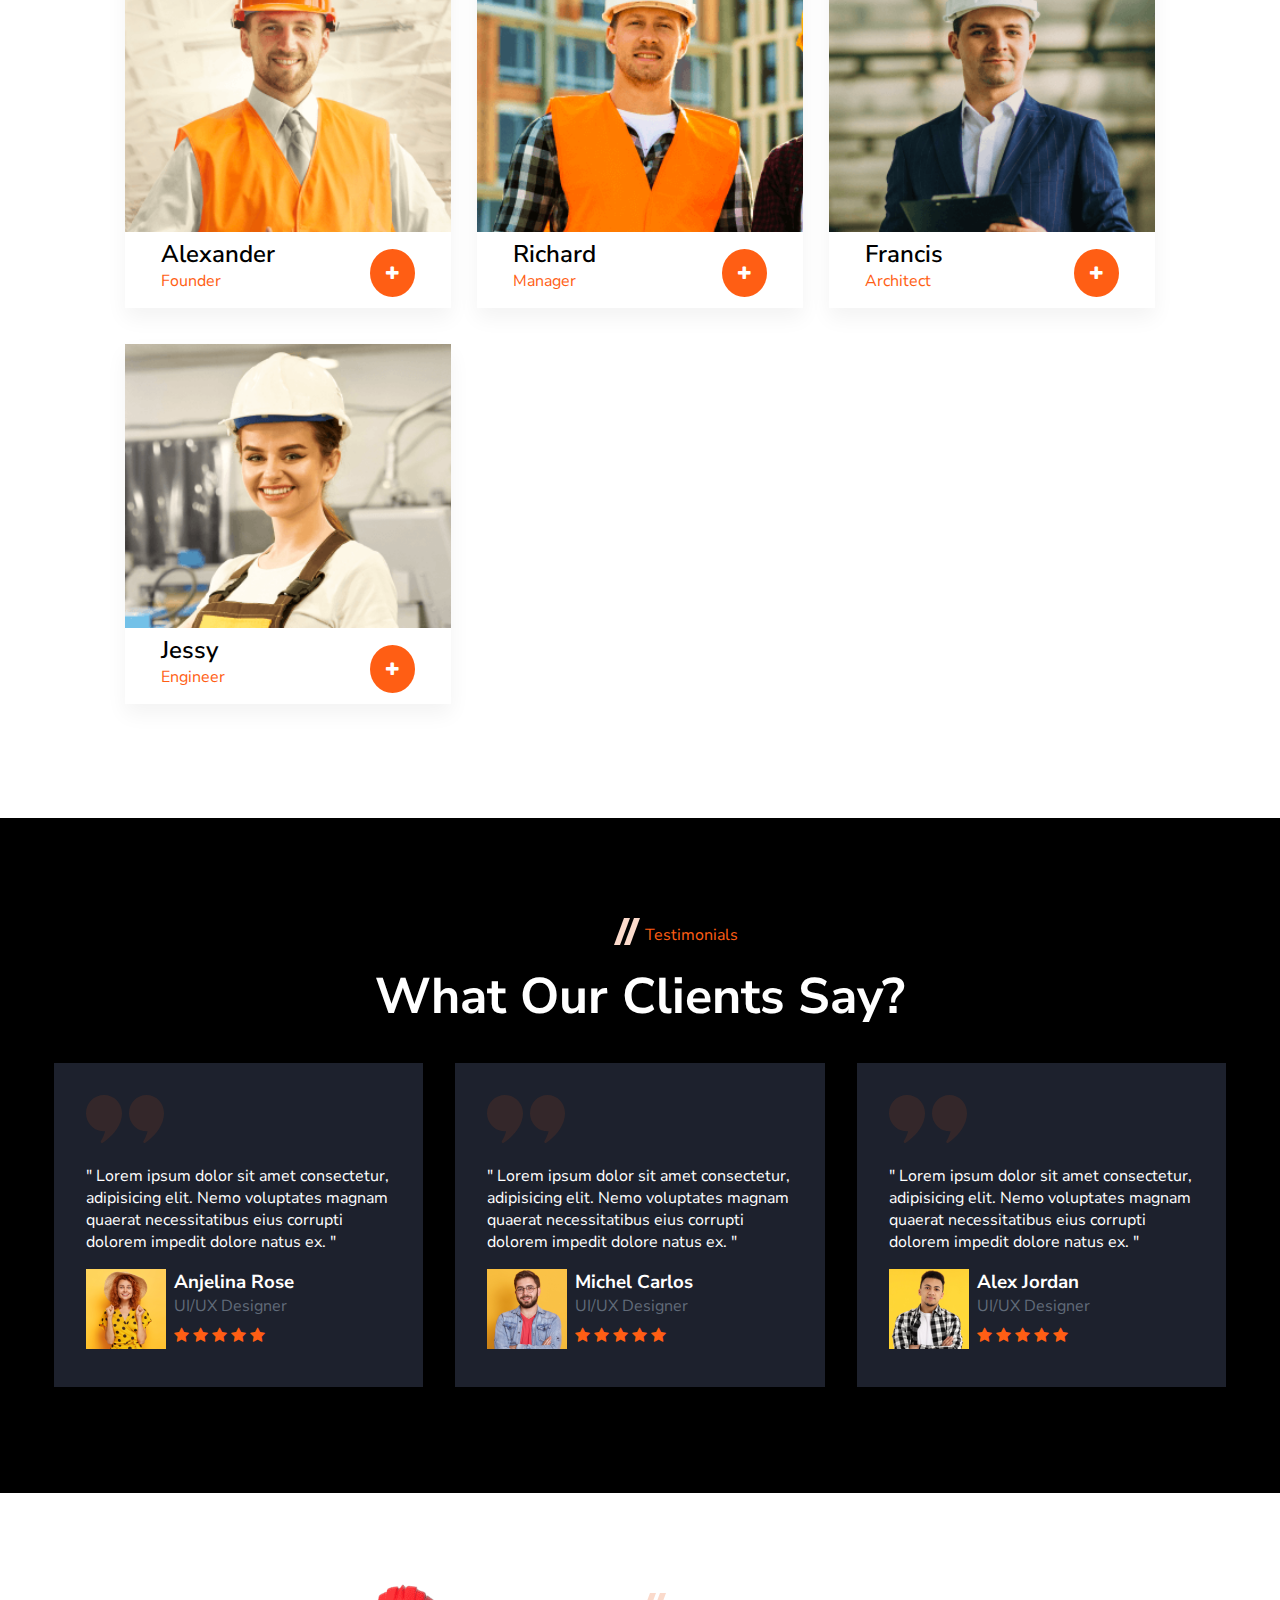
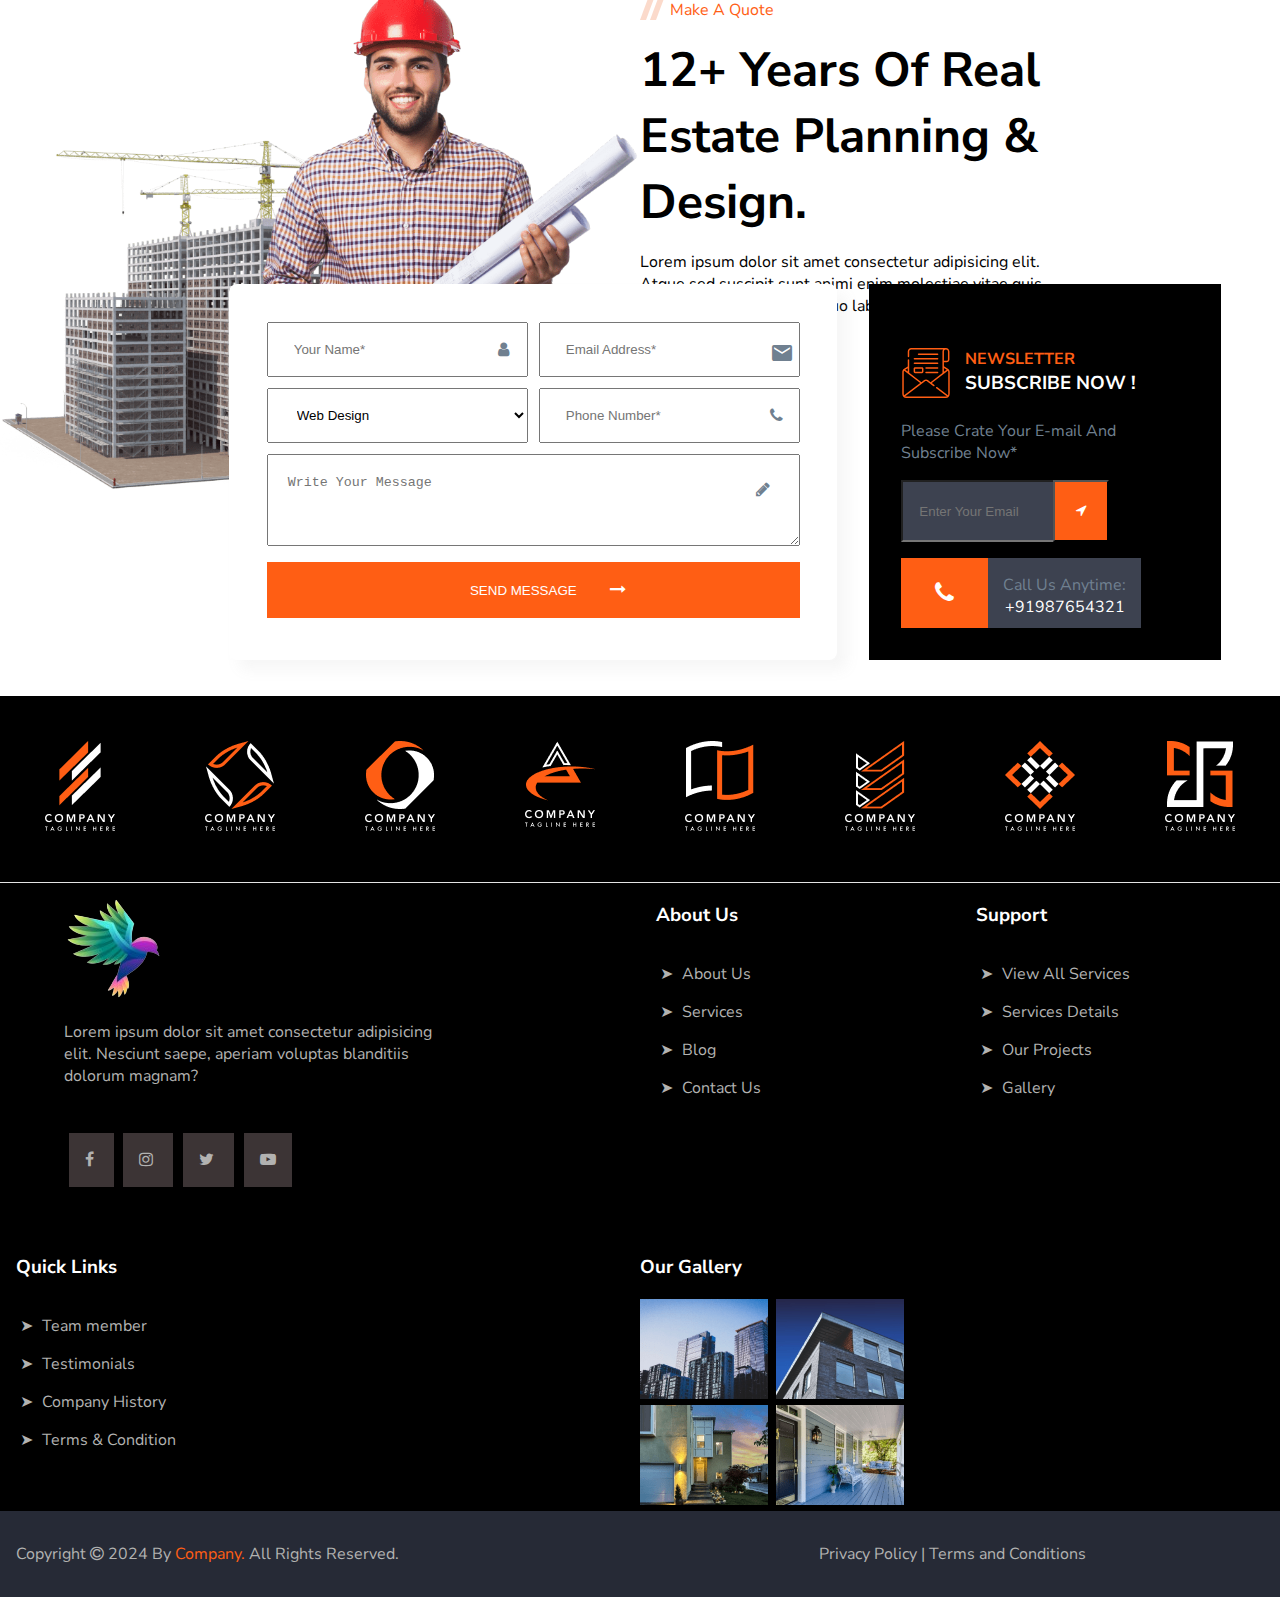
==== commit c7466444: "changes added" ====
--- a/index.html
+++ b/index.html
@@ -15,6 +15,7 @@
     <link rel="stylesheet" href="./assets/css/slider.css">
     <link rel="stylesheet" href="./assets/css/team-section.css">
     <link rel="stylesheet" href="./assets/css/testimonials.css">
+    <link rel="stylesheet" href="./assets/css/scroll.css">
     <link href="https://fonts.googleapis.com/icon?family=Material+Icons" rel="stylesheet">
     <link href="https://fonts.googleapis.com/icon?family=Material+Icons" rel="stylesheet">
     <link rel="stylesheet" href="https://cdnjs.cloudflare.com/ajax/libs/font-awesome/4.7.0/css/font-awesome.min.css">
@@ -201,7 +202,7 @@
                     <img alt=" team-section-img" src="./assets/img/team-section.svg" />
                 </div>
                 <div class="ts-para">
-                    <p>Lorems ipsumto</p>
+                    <p>Our Team</p>
                 </div>
             </div>
             <div class="h2st">
@@ -497,11 +498,12 @@
     <div class="form-bottom-space"></div>
 
 
-
+    <button id="scrollToTopBtn" onclick="scrollToTop()"><i class="material-icons">arrow_upward</i></button>
     <!-- script js -->
     <script src="./assets/js/headerfootermodule.js"></script>
     <script src="./assets/js/header.js"></script>
     <script src="./assets/js/slider.js"></script>
+    <script src="./assets/js/scrollTop.js"></script>
 
 </body>
 
--- a/assets/css/common.css
+++ b/assets/css/common.css
@@ -1,17 +1,16 @@
-@import url('https://fonts.googleapis.com/css2?family=Nunito+Sans:ital,opsz,wght@0,6..12,200..1000;1,6..12,200..1000&display=swap');
-:root{
-    --primary-color:#FF5E14;
-    --primarytext-color:white;
-    --fontfamily:"Nunito Sans", sans-serif;
-
+@import url("https://fonts.googleapis.com/css2?family=Nunito+Sans:ital,opsz,wght@0,6..12,200..1000;1,6..12,200..1000&display=swap");
+:root {
+  --primary-color: #ff5e14;
+  --primarytext-color: white;
+  --fontfamily: "Nunito Sans", sans-serif;
 }
-body{
-    margin:0px;
-    padding:0px;
-    font-family:var(--fontfamily);
-
+body {
+  margin: 0px;
+  padding: 0px;
+  font-family: var(--fontfamily);
 }
-a{
-    text-decoration: none;
-    color:black;
-}+a {
+  text-decoration: none;
+  color: black;
+  cursor: pointer;
+}
--- a/assets/css/team-section.css
+++ b/assets/css/team-section.css
@@ -1,91 +1,86 @@
-.team-section{
-    display:inline-block;
-    grid-template-columns: 1fr 1fr;
+.team-section {
+  display: flex;
+  justify-content: center;
+  align-items: center;
 }
-.ts-two{
-    display:grid;
-    grid-template-columns: repeat(auto-fill, minmax(300px, 1fr));
+.ts-two {
+  display: grid;
+  grid-template-columns: repeat(auto-fill, minmax(300px, 1fr));
 }
-.ts-three{
-    display:grid;
-    grid-template-columns:3fr 1fr;
-    padding: 0vh 4vh;
-    text-align: left;
+.ts-three {
+  display: grid;
+  grid-template-columns: 3fr 1fr;
+  padding: 0vh 4vh;
+  text-align: left;
 }
-.ts-para{
-color:var(--primary-color); 
-display:inline-block;
-text:bold;
-font-family: var(--fontfamily);
+.ts-para {
+  color: var(--primary-color);
+  display: inline-block;
+  text: bold;
+  font-family: var(--fontfamily);
 }
-.imgst{
-    display:inline-block;
+.imgst {
+  display: inline-block;
 }
 
-.h2st{
-text-align: center;
-text:bold;
-font-size:30px;
+.h2st {
+  text-align: center;
+  text: bold;
+  font-size: 30px;
 }
-.btn-sec{
-    border-radius:50%;
-    
+.btn-sec {
+  border-radius: 50%;
 }
-.sec-h3{
-    font-size: 24px;
-    font-weight: 600;
-    margin: 0px;
-    }
-.main-sec{
-    padding: 6rem 7rem;
-  
-   
-    }
-.tm-sec{
-    box-shadow: 0px 10px 20px 0px rgba(0, 0, 0, 0.05);
-    margin: 2vh 1vw;
-   
+.sec-h3 {
+  font-size: 24px;
+  font-weight: 600;
+  margin: 0px;
 }
-.h2st h2{
-    margin: 0vh 0vw 3vh 0vw;
+.main-sec {
+  padding: 6rem 7rem;
+}
+.tm-sec {
+  box-shadow: 0px 10px 20px 0px rgba(0, 0, 0, 0.05);
+  margin: 2vh 1vw;
+}
+.h2st h2 {
+  margin: 0vh 0vw 3vh 0vw;
 }
 .ts-three p {
-    color: var(--primary-color);
-    margin-bottom: 1rem;
-    margin-top: 0rem;
-
+  color: var(--primary-color);
+  margin-bottom: 1rem;
+  margin-top: 0rem;
 }
-.plusicon{
-    align-content: center;
-    text-align: end;
+.plusicon {
+  align-content: center;
+  text-align: end;
 }
 
 .plusicon .fa-plus {
-    background-color: var(--primary-color);
-    padding: 1rem;
-    border-radius: 50%;
-    color: white;
+  background-color: var(--primary-color);
+  padding: 1rem;
+  border-radius: 50%;
+  color: white;
 }
-.ts-para p{
-    font-size: 1.2rem;
-    font-weight:bolder;
+.ts-para p {
+  font-weight: 600;
+  margin: 0vh 5px;
 }
-.team-member:hover{
-opacity:0.5;
+.team-member:hover {
+  opacity: 0.5;
 }
-.team-member{
-    width:100%
+.team-member {
+  width: 100%;
 }
-.main-c{
-    text-align: center;
+.main-c {
+  text-align: center;
 }
-@media only screen and (max-width :800px){
-    .main-sec {
-        padding: 4rem 1rem;
-    }
-    
-.ts-two {
-    
+@media only screen and (max-width: 800px) {
+  .main-sec {
+    padding: 4rem 1rem;
+  }
+
+  .ts-two {
     grid-template-columns: 1fr;
+  }
 }
-}--- a/assets/css/scroll.css
+++ b/assets/css/scroll.css
@@ -0,0 +1,19 @@
+#scrollToTopBtn {
+  display: none;
+  position: fixed;
+  bottom: 20px;
+  right: 20px;
+  z-index: 999;
+  background-color: #ff5e14;
+  color: #fff;
+  border: none;
+  border-radius: 50%;
+  cursor: pointer;
+  padding: 10px;
+}
+#scrollToTopBtn i {
+  font-size: 18px;
+}
+#scrollToTopBtn:hover {
+  background-color: #000;
+}
